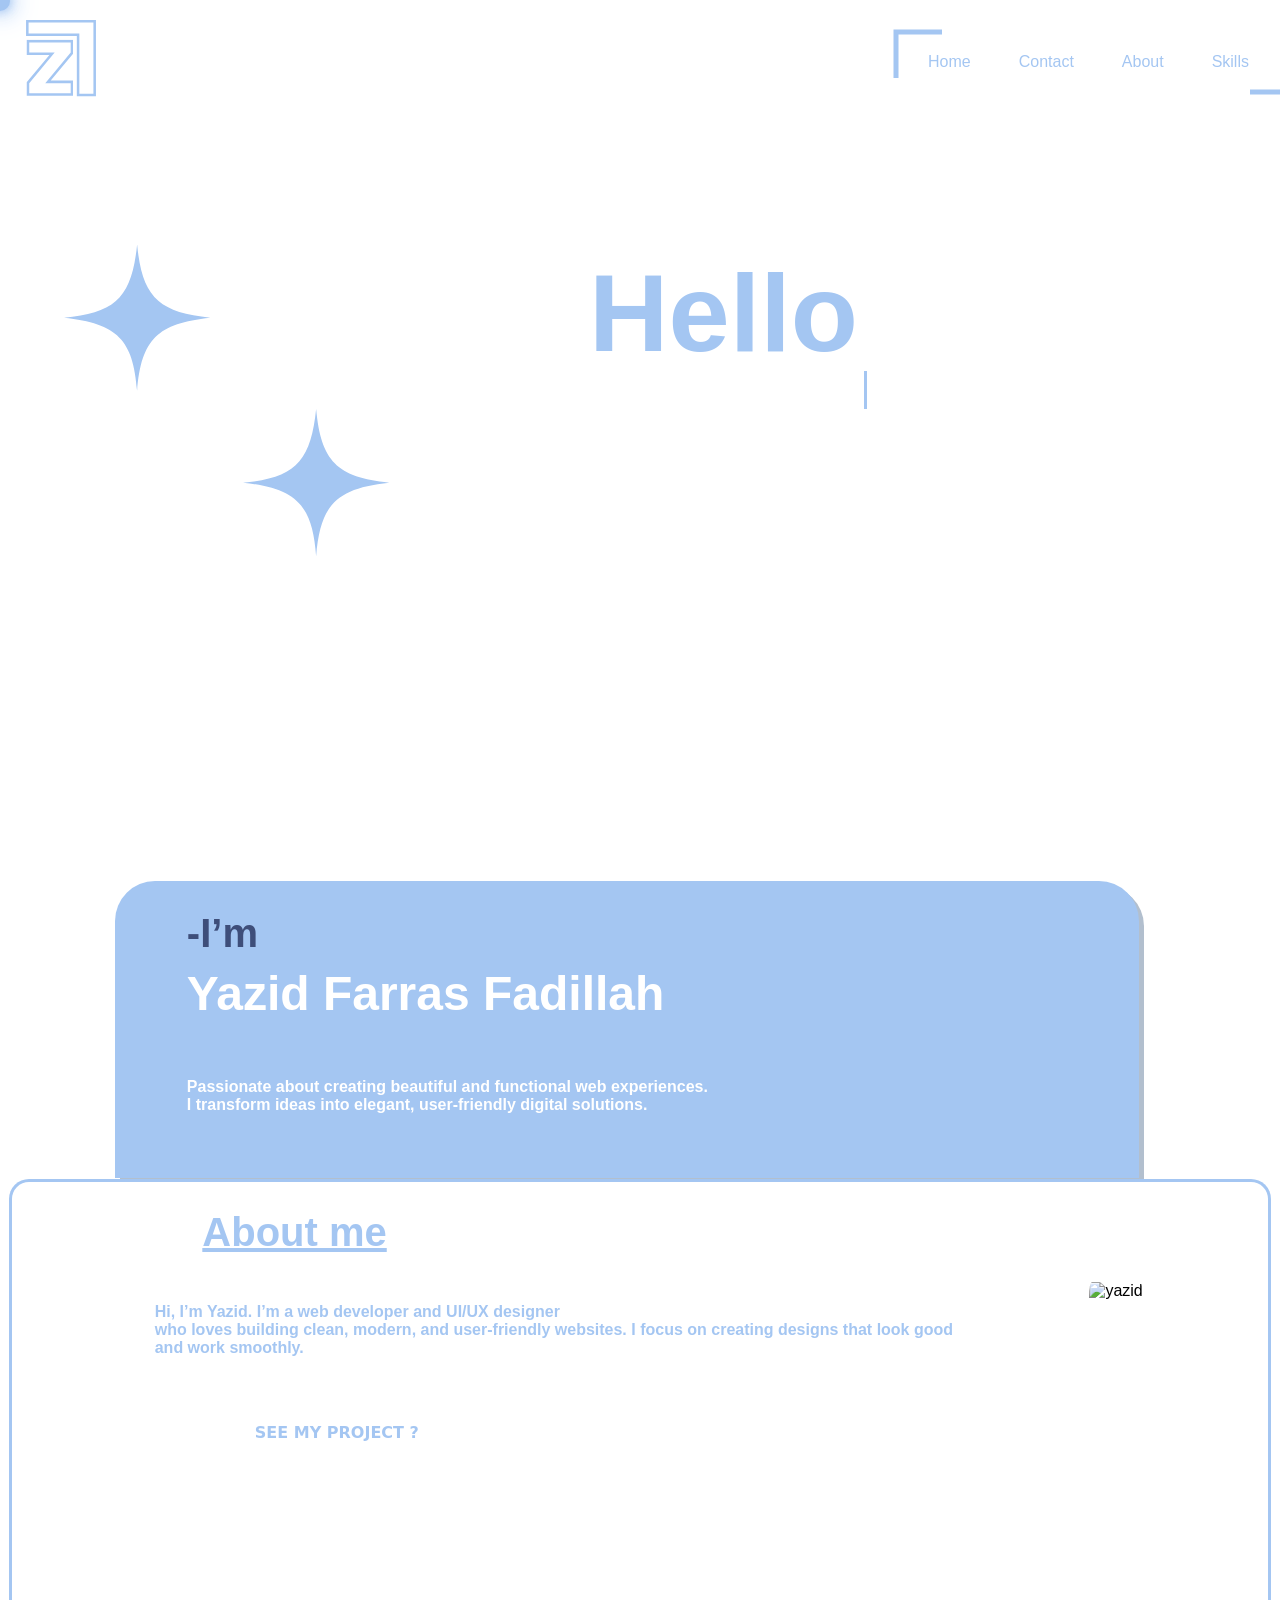
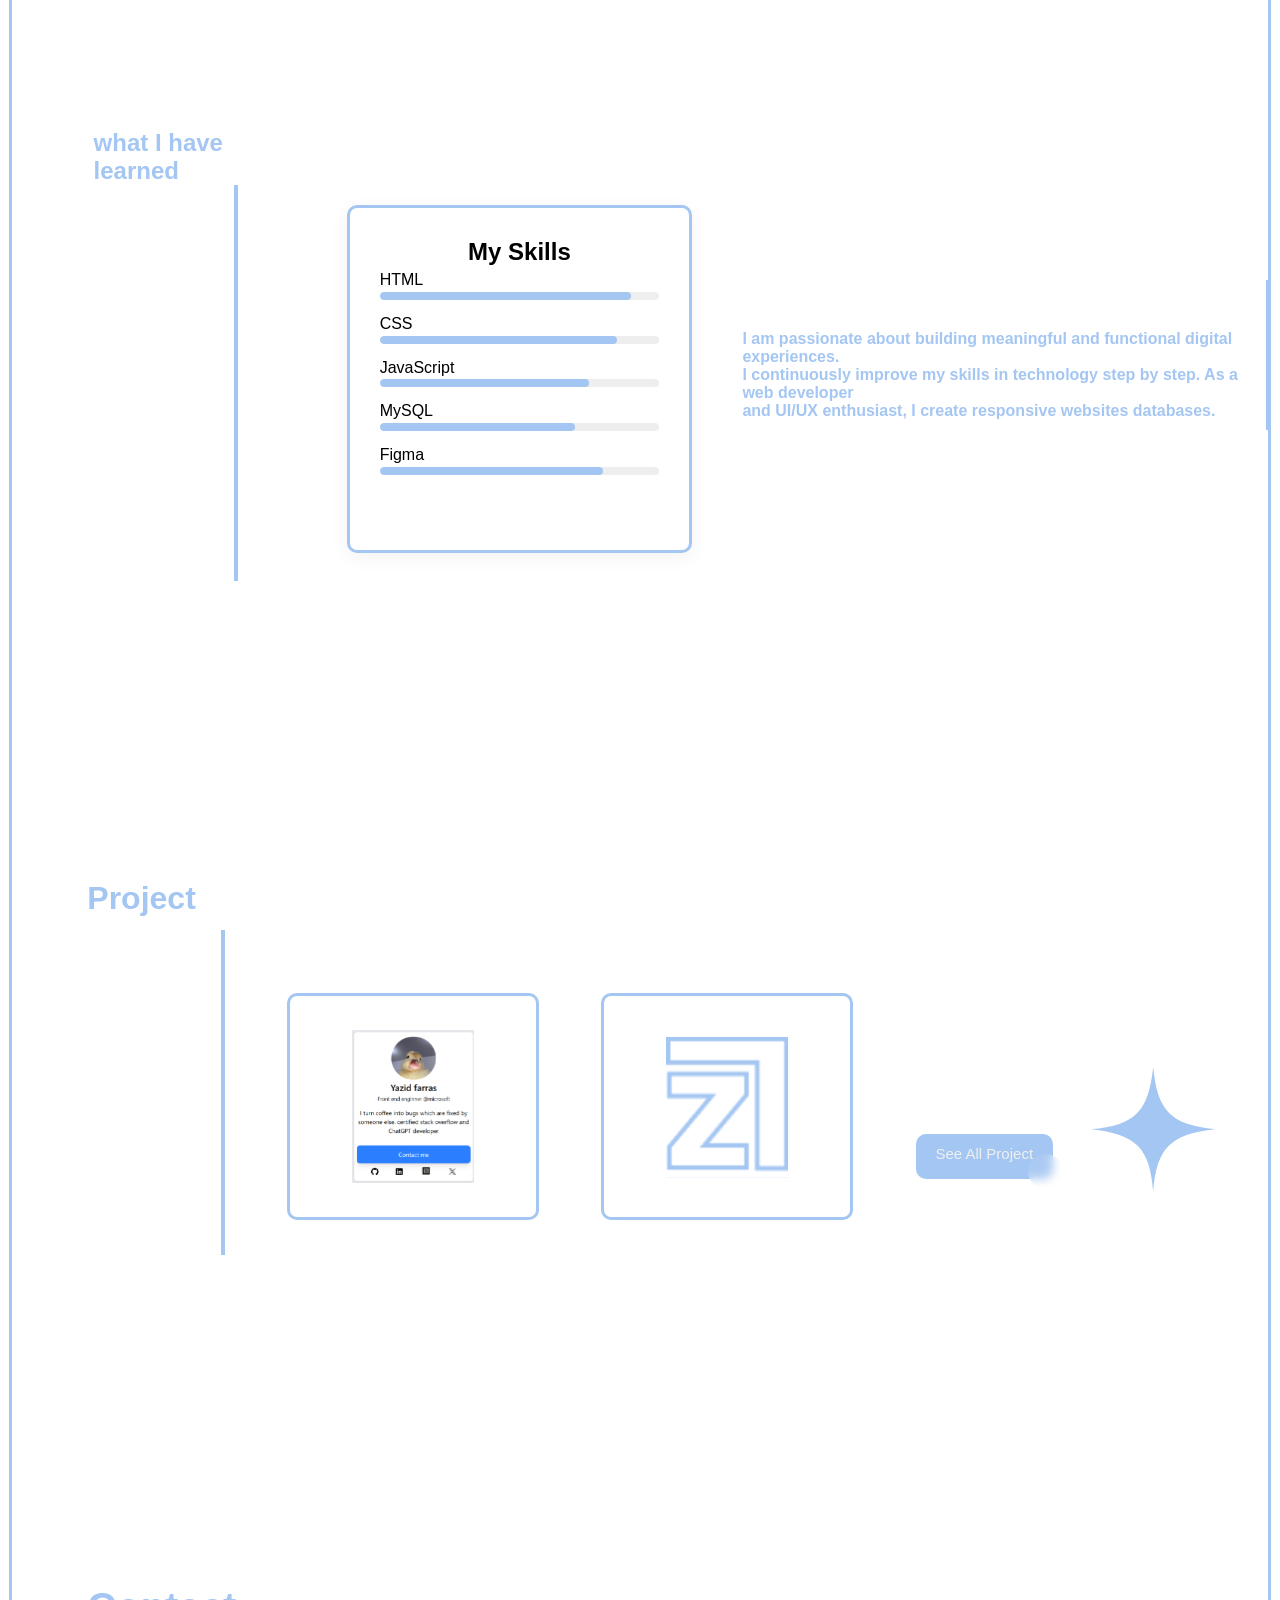
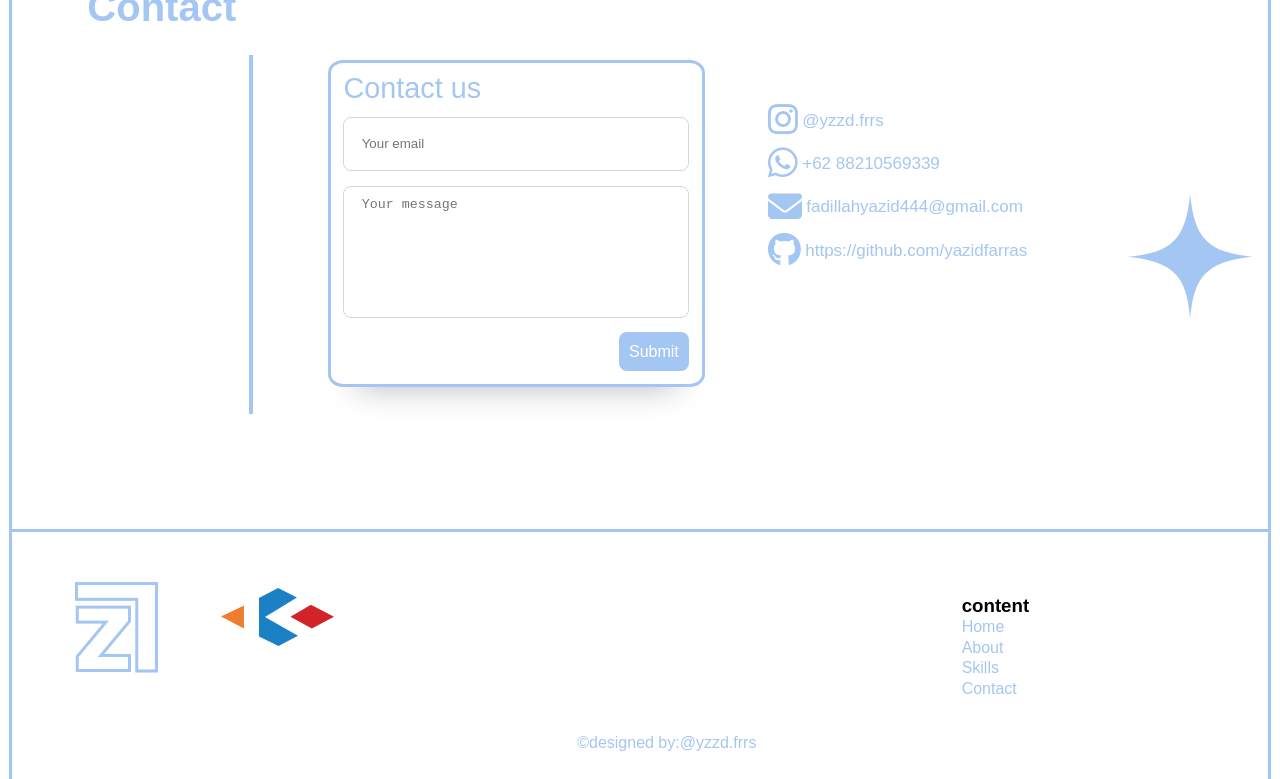
==== index.html @ 0b3b96b6 "web zidd" ====
<!DOCTYPE html>
<html lang="en">

<head>
    <meta charset="UTF-8">
    <meta name="viewport" content="width=device-width, initial-scale=1.0">
    <title>Portofolio yazid</title>
    <link rel="stylesheet" href="style.css">
    <link rel="shortcut icon" href="/images/Group 4 (2).png" type="image/x-icon">
    <link rel="stylesheet" href="https://cdnjs.cloudflare.com/ajax/libs/font-awesome/6.5.1/css/all.min.css">
</head>

<body>

<div class="custom-cursor"></div>

    <svg width="70" height="80" viewBox="0 0 83 95" fill="none" xmlns="http://www.w3.org/2000/svg" class="logo">
        <path d="M81.5 1.5V88.9385H61.791V17.3887H1.5V1.5H81.5Z" fill="white" stroke="#A4C6F2" stroke-width="3" />
        <mask id="path-2-outside-1_98_10" maskUnits="userSpaceOnUse" x="0.0488281" y="23.0625" width="56" height="67"
            fill="black">
            <rect fill="white" x="0.0488281" y="23.0625" width="56" height="70" />
            <path
                d="M53.0248 38.6785L22.7848 74.9665H53.0248V87.0625H3.77683V74.9665L34.0168 38.6785H3.77683V26.5825H53.0248V38.6785Z" />
        </mask>
        <path
            d="M53.0248 38.6785L22.7848 74.9665H53.0248V87.0625H3.77683V74.9665L34.0168 38.6785H3.77683V26.5825H53.0248V38.6785Z"
            fill="white" />
        <path
            d="M53.0248 38.6785L55.3295 40.5991L56.0248 39.7647V38.6785H53.0248ZM22.7848 74.9665L20.4802 73.0459L16.3797 77.9665H22.7848V74.9665ZM53.0248 74.9665H56.0248V71.9665H53.0248V74.9665ZM53.0248 87.0625V90.0625H56.0248V87.0625H53.0248ZM3.77683 87.0625H0.776828V90.0625H3.77683V87.0625ZM3.77683 74.9665L1.47216 73.0459L0.776828 73.8803V74.9665H3.77683ZM34.0168 38.6785L36.3215 40.5991L40.422 35.6785H34.0168V38.6785ZM3.77683 38.6785H0.776828V41.6785H3.77683V38.6785ZM3.77683 26.5825V23.5825H0.776828V26.5825H3.77683ZM53.0248 26.5825H56.0248V23.5825H53.0248V26.5825ZM53.0248 38.6785L50.7202 36.7579L20.4802 73.0459L22.7848 74.9665L25.0895 76.8871L55.3295 40.5991L53.0248 38.6785ZM22.7848 74.9665V77.9665H53.0248V74.9665V71.9665H22.7848V74.9665ZM53.0248 74.9665H50.0248V87.0625H53.0248H56.0248V74.9665H53.0248ZM53.0248 87.0625V84.0625H3.77683V87.0625V90.0625H53.0248V87.0625ZM3.77683 87.0625H6.77683V74.9665H3.77683H0.776828V87.0625H3.77683ZM3.77683 74.9665L6.08149 76.8871L36.3215 40.5991L34.0168 38.6785L31.7122 36.7579L1.47216 73.0459L3.77683 74.9665ZM34.0168 38.6785V35.6785H3.77683V38.6785V41.6785H34.0168V38.6785ZM3.77683 38.6785H6.77683V26.5825H3.77683H0.776828V38.6785H3.77683ZM3.77683 26.5825V29.5825H53.0248V26.5825V23.5825H3.77683V26.5825ZM53.0248 26.5825H50.0248V38.6785H53.0248H56.0248V26.5825H53.0248Z"
            fill="#A4C6F2" mask="url(#path-2-outside-1_98_10)" />
    </svg>



    <div class="nav">
        <div class="container">
            <a class="btn" href="#home">Home</a>
            <a class="btn" href="#contact">Contact</a>
            <a class="btn" href="#about">About</a>
            <a class="btn" href="#skills">Skills</a>
            <svg class="outline" overflow="visible" width="400" height="60" viewBox="0 0 400 60"
                xmlns="http://www.w3.org/2000/svg">
                <rect class="rect" pathLength="100" x="0" y="0" width="400" height="60" fill="transparent"
                    stroke-width="5"></rect>
            </svg>
        </div>
    </div>
    <div id="home">

    </div>




    <div class="content1">
        <img src="/images/starpurple.svg" alt="star" class="starimg">

        <div>
            <div class="texthelo">
                <h1>Hello</h1>
            </div>
        </div>

        <div>
            <div class="textrandom">
                <h2 class="typing"></h2>
            </div>
        </div>

    </div>
    <img src="/images/starpurple.svg" alt="" class="starimg2">

    <div class="content2">
        <div class="main2">
            <div class="im">
                <h3 class="textim">-I’m</h3>
            </div>
            <div>
                <h2 class="nama"> Yazid Farras Fadillah</h2>
            </div>
            <div class="textp">
                <h4>Passionate about creating beautiful and functional web experiences. <br> I transform ideas into
                    elegant, user-friendly digital solutions.</h4>
            </div>
        </div>
    </div>


    <div id="about" class="content3">


        <div class="divcolum">
            <div>
                <h3 class="textabout">About me</h3>


            </div>
            <div>
                <h4 class="textdes">Hi, I’m Yazid. I’m a web developer and UI/UX designer <br> who loves building clean,
                    modern, and
                    user-friendly websites. I focus on creating designs that look good and work smoothly.</h4>
            </div>

            <a href="#project" class="buttonseemyproject">
                See my project ?
            </a>




        </div>

        <div class="divimg"><img src="/images/bebek.jpeg" alt="yazid" class="imggw"></div>

    </div>

    <div id="skills" class="content4">
        <div class="services">
            <h4>what I have <br> learned</h4>
            <div class="garisskil"></div>
        </div>


        <section class="skills">
            <h2>My Skills</h2>

            <div class="skill">
                <p>HTML</p>
                <div class="bar">
                    <div class="progress html"></div>
                </div>
            </div>

            <div class="skill">
                <p>CSS</p>
                <div class="bar">
                    <div class="progress css"></div>
                </div>
            </div>

            <div class="skill">
                <p>JavaScript</p>
                <div class="bar">
                    <div class="progress js"></div>
                </div>
            </div>

            <div class="skill">
                <p>MySQL</p>
                <div class="bar">
                    <div class="progress mysql"></div>
                </div>
            </div>

            <div class="skill">
                <p>Figma</p>
                <div class="bar">
                    <div class="progress figma"></div>
                </div>
            </div>
        </section>
        <div class="deskripsiskills">
            <h4>
                I am passionate about building meaningful and functional digital experiences.<br> I continuously improve
                my
                skills in technology step by step. As a web developer <br> and UI/UX enthusiast, I create responsive
                websites
                databases.
            </h4>
        </div>
        <div class="vertikal"></div>
    </div>


    <div id="project" class="divproject">
        <h1 id="project" class="textproject">Project</h1>
        <div class="garisproject"></div>

        <div class="card">
            <svg width="2129" height="2655" viewBox="0 0 2129 2655" fill="none" xmlns="http://www.w3.org/2000/svg"
                xmlns:xlink="http://www.w3.org/1999/xlink">
                <rect width="2129" height="2655" fill="url(#pattern0_163_7)" />
                <defs>
                    <pattern id="pattern0_163_7" patternContentUnits="objectBoundingBox" width="1" height="1">
                        <use xlink:href="#image0_163_7"
                            transform="matrix(0.00242609 0 0 0.00194505 -0.504182 -0.141844)" />
                    </pattern>
                    <image id="image0_163_7" width="816" height="691" preserveAspectRatio="none"
                        xlink:href="[data-uri]" />
                </defs>
            </svg>

            <div class="card__content">
                <p class="card__title">Card Profile </p>
                <p class="card__description">Create card profile with tailwind css and html aplication use the visual
                    studio code.</p>

            </div>
        </div>




        <div class="card">
            <svg width="1286" height="1472" viewBox="0 0 1286 1472" fill="none" xmlns="http://www.w3.org/2000/svg"
                xmlns:xlink="http://www.w3.org/1999/xlink">
                <rect width="1286" height="1472" fill="url(#pattern0_171_8)" />
                <defs>
                    <pattern id="pattern0_171_8" patternContentUnits="objectBoundingBox" width="1" height="1">
                        <use xlink:href="#image0_171_8" transform="scale(0.0120488 0.0105263)" />
                    </pattern>
                    <image id="image0_171_8" width="83" height="95" preserveAspectRatio="none"
                        xlink:href="[data-uri]" />
                </defs>
            </svg>

            <div class="card__content">
                <p class="card__title">My Logo</p>
                <p class="card__description">Perpaduan warna biru muda dan putih berbentuk huruf Z dan blok vector yang
                    menggambarkan netral dan lembut.</p>
            </div>
        </div>
        <a href="project.html" class="btn-10"> See All Project
        </a>


        <img src="/images/starpurple.svg" alt="star" class="starimgproject">
    </div>



    <div id="contact" class="divcontact">
        <h3 class="textcontact">Contact</h3>
        <div class="gariscontact"></div>
        <form class="form">
            <div class="title">Contact us</div>
            <input type="text" placeholder="Your email" class="input">
            <textarea placeholder="Your message"></textarea>

            <button>Submit</button>
        </form>

        <div class="contactme">
            <div class="ig">
                <i class="fa-brands fa-instagram fa-2xl"></i>
                <a href="https://www.instagram.com/yzzd.frrs/" class="iggw" target="_blank">@yzzd.frrs</a>
            </div>
            <div class="wa"><i class="fa-brands fa-whatsapp fa-2xl"></i>
                <span>+62 88210569339</span>
            </div>
            <div class="gmail"><i class="fa-solid fa-envelope fa-2xl"></i>
                <span>fadillahyazid444@gmail.com</span>
            </div>
            <div class="github">
                <i class="fa-brands fa-github fa-2xl"></i>
                <a href="https://github.com/yazidfarras" class="gitgw"
                    target="_blank">https://github.com/yazidfarras</a>
            </div>
        </div>
        <img src="/images/starpurple.svg" alt="star" class="starimgcontact">
    </div>


    <div class="beforefooter">
        <img src="/images/Group 4 (2).png" alt="logo gw" class="logogw">
        <img src="/images/logo (1).svg" alt="logo kodein" class="logokodein">

        <div class="contentfooter">
            <h3 class="aacontent">content</h3>
            <a href="#home" class="ahome">Home</a><br>
            <a href="#about" class="aabout">About</a><br>
            <a href="#skills" class="askills">Skills</a><br>
            <a href="#contact" class="acontact">Contact</a>
        </div>


    </div>


    <div class="footer">
        <span class="textfooter">©designed by:@yzzd.frrs</span>

    </div>

<script src="index.js"></script>
</body>

</html>
---- style.css ----
* {
  margin: 0;
  padding: 0;
  box-sizing: border-box;
}

html {
  scroll-behavior: smooth;
}

body {
  background-color: #ffffff;
  font-family: 'Segoe UI', Tahoma, Geneva, Verdana, sans-serif;
  cursor:none
}
/* cursor custom */
.custom-cursor{
  width:20px;
  height:20px;
  border-radius:50%;
  position:fixed;
  pointer-events:none;
  transform:translate(-50%, -50%);
  background:#a4c6f2;
  
  /* shadow / glow */
  box-shadow:
  0 0 10px #a4c6f2,
  0 0 20px #a4c6f2,
  0 0 30px #a4c6f2;

  z-index:9999;
}

a {
  text-decoration: none;
}

.main1 {
  display: flex;
}

.outline {
  position: absolute;
  inset: 0;
  pointer-events: none;
}

.rect {
  stroke-dashoffset: 5;
  stroke-dasharray: 0 0 10 40 10 40;
  transition: 0.5s;
  stroke: #a4c6f2;
}

.nav {
  position: relative;
  width: 26.5%;
  height: 60px;
  margin-left: 70%;
  margin-top: 1px;
  position: sticky;
  top: 3.5%;
}

.container:hover .outline .rect {
  transition: 999999s;
  /* Must specify these values here as something *different* just so that the transition works properly */
  stroke-dashoffset: 1;
  stroke-dasharray: 0;
}

.container {
  position: absolute;
  inset: 0;
  background: #ffffff;
  display: flex;
  flex-direction: row;
  justify-content: space-around;
  align-items: center;
  padding: 0.5em;
}

.btn {
  padding: 0.5em 1.5em;
  color: #a4c6f2;
  cursor: none;
  transition: 0.1s;

}

.btn:hover {
  background: #a4c6f23e;
}

.btn:nth-child(1):hover~svg .rect {
  stroke-dashoffset: 0;
  stroke-dasharray: 0 2 8 73.3 8 10.7;
}

.btn:nth-child(2):hover~svg .rect {
  stroke-dashoffset: 0;
  stroke-dasharray: 0 12.6 9.5 49.3 9.5 31.6;
}

.btn:nth-child(3):hover~svg .rect {
  stroke-dashoffset: 0;
  stroke-dasharray: 0 24.5 8.5 27.5 8.5 55.5;
}

.btn:nth-child(4):hover~svg .rect {
  stroke-dashoffset: 0;
  stroke-dasharray: 0 34.7 6.9 10.2 6.9 76;
}

.btn:hover~.outline .rect {
  stroke-dashoffset: 0;
  stroke-dasharray: 0 0 10 40 10 40;
  transition: 0.5s !important;
}


.logo {
  margin-top: 1.5%;
  margin-left: 2%;
  position: fixed;
}

.content1 {
  margin-top: 13%;
  display: flex;
  flex-direction: row;
  

}

.starimg {
  width: 11.5%;
  margin-left: 5%;
}

.starimg2 {
  width: 11.5%;
  margin-left: 19%;
  
  
}

.texthelo {
  margin-top: 8%;
  margin-left: 140.5%;
  font-size: 55px;
  color: #a4c6f2;
}

.textrandom {
  color: #a4c6f2;
  font-size: 35px;
  margin-top: 9rem;
  margin-left: 24rem;
}
.typing {
  font-size: 28px;
  font-weight: bold;
  border-right: 3px solid #a4c6f2;
  white-space: nowrap;
  overflow: hidden;
  width: 0;
  animation: typing 30s steps(30) infinite;
}

.typing::before {
  content: "안녕하세요";
  animation: changeText 32s infinite;
}

/* Animasi Ketik */
@keyframes typing {

  /* Korea */
  0%   { width: 0; }
  10%  { width: 9ch; }
  20%  { width: 9ch; }
  25%  { width: 0; }

  /* Jepang */
  30%  { width: 0; }
  40%  { width: 9ch; }
  50%  { width: 9ch; }
  55%  { width: 0; }

  /* China */
  60%  { width: 0; }
  70%  { width: 7ch; }
  80%  { width: 7ch; }
  85%  { width: 0; }

  /* thai */
  90%  { width: 0; }
  95%  { width: 9ch; }
  100% { width: 9ch; }
  110% { width: 0; }
}

/* Ganti Text */
@keyframes changeText {

  0%, 24% {
    content: "안녕하세요";
  }

  25%, 54% {
    content: "こんにちは";
  }

  55%, 84% {
    content: "大 家 好";
  }

  85%, 100% {
    content: "السلام عليكم";
  }
}
/* garis garis */
.garisproject{
  width: 0.3%;
  height: 50%;
  background-color: #a4c6f2;
  margin-left: 2%;
  margin-top: 20%;
}

.gariscontact {
  width: 0.3%;
  height: 66%;
  background-color: #a4c6f2;
  margin-left: 1%;
  margin-top: 70px;

}
.garisskil{
  background-color: #a4c6f2;
  width: 3%;
  height: 396px;
  margin-left: 140px;
}
/* kotakan nama */
/* div content */
.content2 {
  background-color: #a4c6f2;
  width: 80%;
  height: auto;
  margin-top: 25%;
  margin-left: 9%;
  border-top-right-radius: 40px;
  border-top-left-radius: 40px;
  position: sticky;
  top: 12%;
  z-index: -1;
  box-shadow: 5px 5px #b2bfce;
  padding-bottom: 5%;
}

.content3 {
  margin-top: 1px;
  margin-left: 0.7%;
  margin-right: 0.7%;
  display: flex;
  background-color: #ffffff;
  height: 500px;
  border-top-left-radius: 20px;
  border-top-right-radius: 20px;
  border-top: solid #a4c6f2;
  border-left: solid #a4c6f2;
  border-right: solid #a4c6f2;

}

.content4 {
  background-color: #ffffff;
  display: flex;
  height: 600px;
  margin-left: 0.7%;
  margin-right: 0.7%;
  border-left: solid #a4c6f2;
  border-right: solid #a4c6f2;
}

.divproject {
  background-color: #fff;
  height: 650px;
  display: flex;
   border-left:solid #a4c6f2;
  border-right: solid #a4c6f2;
  margin-left: 0.7%;
  margin-right: 0.7%;
}
.divcontact {
  background-color: #ffffff;
  height: 800px;
  border-left:solid #a4c6f2;
  border-right: solid #a4c6f2;
  margin-left: 0.7%;
  margin-right: 0.7%;
  padding-top: 20%;
  display: flex;
  
}
.contactme{
  margin-top: 10%;
  margin-left: 5%;
  cursor: none;
}
.footer{
  border-left:solid #a4c6f2;
  border-right: solid #a4c6f2;
  margin-left: 0.7%;
  margin-right: 0.7%;
  height:70px ;
  padding-top: 2%;
}
.beforefooter{
  background-color: #fff;
  border-top:solid #a4c6f2;
  border-right: solid #a4c6f2;
  border-left: solid #a4c6f2;
  margin-left: 0.7%;
  margin-right: 0.7%;
  height: 70%;
  display: flex;
}
/* div content|| */
.main2 {
  margin-left: 7%;
  padding-top: 3%;
}

.textim {
  font-size: 2.5rem;
  color: rgb(62, 78, 122);
}

.nama {
  font-size: 3rem;
  color: #ffffff;
  margin-top: 1%;
}

.textp {
  margin-top: 6%;
  color: rgb(255, 255, 255);
  font-size: 1rem;
}

.textabout {
  color: #a4c6f2;
  font-size: 2.5rem;
  margin-left: 20%;
  margin-top: 3%;
  text-decoration: underline;
}

.textdes {
  color: #a4c6f2;
  font-size: 1.2 rem;
  margin-top: 5%;
  margin-left: 15%;
}



.divimg {
  display: flex;
  flex-direction: row;
  margin-top: 8%;
  height: 50%;
  margin-left: 10%;

}

.imggw {
  border-radius: 6%;
}

.a1 {
  text-decoration: none;
}

.buttonseemyproject {
  align-items: center;
  background-color: transparent;
  color: #a4c6f2;
  cursor: none;
  display: flex;
  font-family: ui-sans-serif, system-ui, -apple-system, system-ui, "Segoe UI", Roboto, "Helvetica Neue", Arial, "Noto Sans", sans-serif, "Apple Color Emoji", "Segoe UI Emoji", "Segoe UI Symbol", "Noto Color Emoji";
  font-size: 1rem;
  font-weight: 700;
  line-height: 1.5;
  text-transform: uppercase;
  outline: 0;
  border: 0;
  padding: 1rem;
  margin-left: 20%;
  margin-top: 5%;
}

.buttonseemyproject:before {
  background-color: #a4c6f2;
  content: "";
  display: inline-block;
  height: 1px;
  margin-right: 5%;
  transition: all .42s cubic-bezier(.25, .8, .25, 1);
  width: 0;
}

.buttonseemyproject:hover:before {
  background-color: #a4c6f2;
  width: 3rem;
}

.services {
  color: #a4c6f2;
  margin-top: 4%;
  margin-left: 6.5%;
  font-size: 1.5rem;
}


.vertikal {
  width: 2px;
  background-color: #a4c6f2;
  margin-left: 1%;
  height: 25%;
  margin-top: 16%;
}


.skills {
  width: 400px;
  background: #ffffff;
  padding: 30px;
  border-radius: 10px;
  box-shadow: 0 5px 20px rgba(0, 0, 0, 0.05);
  margin-left: 9%;
  height: 58%;
  margin-top: 10%;
  border: solid #a4c6f2;
  animation: skillsPop 0.8s cubic-bezier(0.25, 1, 0.5, 1);
  transition: 0.4s ease;
}
.skills:hover {
  transform: translateY(-5px);
  box-shadow: 0 20px 40px rgba(0,0,0,0.1);
}
.skills h2 {
  text-align: center;
  margin-bottom: 2%;
  font-weight: 600;
}

.skill {
  margin-bottom: 15px;
}

.skill p {
  margin-bottom: 1%;
  font-size: 1rem;
}

.bar {
  width: 100%;
  height: 8px;
  background: #eee;
  border-radius: 5px;
  overflow: hidden;
}

.progress {
  height: 100%;
  border-radius: 5px;
  width: 0;
}




/* Animasi */
.html {
  animation: htmlAnim 5s ease forwards;
  animation-iteration-count: infinite;
 animation-direction: alternate;
 animation-delay: 0.2s;
}

.css {
  animation: cssAnim 5s ease forwards;
  animation-iteration-count: infinite;
 animation-direction: alternate;
 animation-delay: 0.4s;
}

.js {
  animation: jsAnim 5s ease forwards;
  animation-iteration-count: infinite;
 animation-direction: alternate;
 animation-delay: 0.6s;
}

.mysql {
  animation: mysqlAnim 5s ease forwards;
  animation-iteration-count: infinite;
  animation-direction: alternate;
  animation-delay: 0.8s;
}

.figma {
  animation: figmaAnim 5s ease forwards;
  animation-iteration-count: infinite;
 animation-direction: alternate;
 animation-delay: 1s;
}

.html {
  width: 25%;
  background: #a4c6f2;
  
}

.css {
  width: 20%;
  background: #a4c6f2;
}

.js {
  width: 20%;
  background: #a4c6f2;
}

.mysql {
  width: 20%;
  background: #a4c6f2;
}

.figma {
  width: 25%;
  background: #a4c6f2;
}

/* Keyframes */
/* popup card */
@keyframes skillsPop {
  from {
    opacity: 0;
    transform: translateY(40px) scale(0.95);
  }
  to {
    opacity: 1;
    transform: translateY(0) scale(1);
  }
}
@keyframes htmlAnim {
  to {
    width: 90%;
  }
}

@keyframes cssAnim {
  to {
    width: 85%;
  }
}

@keyframes jsAnim {
  to {
    width: 75%;
  }
}

@keyframes mysqlAnim {
  to {
    width: 70%;
  }
}

@keyframes figmaAnim {
  to {
    width: 80%;
  }
}

.deskripsiskills {
  font-size: medium;
  margin-left: 4%;
  /* margin-top: 50px; */
  color: #a4c6f2;
  margin-top: 20%;
}


.textproject {
  color: #a4c6f2;
  margin-left: 6%;
  margin-top: 16%;
 
}

/* From Uiverse.io by gharsh11032000 */
.card {
  position: relative;
  width: 20%;
  height: 35%;
  background-color: #ffffff;
  border-radius: 10px;
  display: flex;
  align-items: center;
  justify-content: center;
  overflow: hidden;
  perspective: 100%;
  box-shadow: 0 0 0 5px #ffffff80;
  transition: all 0.6s cubic-bezier(0.175, 0.885, 0.32, 1.275);
  margin-top: 25%;
  margin-left: 5%;
  border: solid #a4c6f2;
  
}

.card svg {
  width: 50%;
  fill: #333;
  transition: all 0.6s cubic-bezier(0.175, 0.885, 0.32, 1.275);
}

.card:hover {
  transform: scale(1.05);
  box-shadow: 0 8px 16px rgb(255, 255, 255);
}

.card__content {
  position: absolute;
  top: 0;
  left: 0;
  width: 100%;
  height: 100%;
  padding: 8%;
  box-sizing: border-box;
  background-color: #ffffff;
  transform: rotateX(-90deg);
  transform-origin: bottom;
  transition: all 0.6s cubic-bezier(0.175, 0.885, 0.32, 1.275);
  border-radius: 10px;
}

.card:hover .card__content {
  transform: rotateX(0deg);
}

.card__title {
  margin: 0;
  font-size: 24px;
  color: #a4c6f2;
  font-weight: 700;
}

.card:hover svg {
  scale: 0;
}

.card__description {
  margin: 10px 0 0;
  font-size: 14px;
  color: #000000;
  line-height: 1.4;
}



/* From Uiverse.io by gharsh11032000 */
.card2 {
  position: relative;
  width: 30%;
  height: 20%;
  background-color: #f2f2f2;
  border-radius: 10px;
  display: flex;
  align-items: center;
  justify-content: center;
  overflow: hidden;
  perspective: 100%;
  box-shadow: 0 0 0 5px #ffffff80;
  transition: all 0.6s cubic-bezier(0.175, 0.885, 0.32, 1.275);
  margin-right: 8%;
  margin-top: 8%;
}

.card2 svg {
  width: 20%;
  fill: #333;
  transition: all 0.6s cubic-bezier(0.175, 0.885, 0.32, 1.275);
}

.card2:hover {
  transform: scale(1.05);
  box-shadow: 0 8px 16px rgba(255, 255, 255, 0.2);
}

.card2__content {
  position: absolute;
  top: 0;
  left: 0;
  width: 100%;
  height: 100%;
  padding: 5%;
  box-sizing: border-box;
  background-color: #f2f2f2;
  transform: rotateX(-90deg);
  transform-origin: bottom;
  transition: all 0.6s cubic-bezier(0.175, 0.885, 0.32, 1.275);
}

.card2:hover .card__content {
  transform: rotateX(0deg);
}

.card2__title {
  margin: 0;
  font-size: 2rem;
  color: #333;
  font-weight: 700;
}

.card2:hover svg {
  scale: 0;
}

.card2__description {
  margin: 2% 0 0;
  font-size: 1rem;
  color: #777;
  line-height: 1.4;
}
.textcontact{
  font-size: 2.5rem;
  margin-left: 6%;
  color: #a4c6f2;
}
.btn-10 {
  padding: 11px 20px;
  font-size: 15px;
  background: transparent;
  border: none;
  position: relative;
  color: #f0f0f0;
  z-index: 1;
  height: 7%;
  margin-top: 36.2%;
  margin-left: 5%;
}

.btn-10::after,
.btn-10::before {
  content: '';
  position: absolute;
  bottom: 0;
  right: 0;
  z-index: -99999;
  transition: all .4s;
}

.btn-10::before {
  transform: translate(0%, 0%);
  width: 100%;
  height: 100%;
  background: #a4c6f2;
  border-radius: 10px;
}

.btn-10::after {
  transform: translate(10px, 10px);
  width: 35px;
  height: 35px;
  background: #ffffff15;
  backdrop-filter: blur(5px);
  border-radius: 50px;
}

.btn-10:hover::before {
  transform: translate(5%, 20%);
  width: 110%;
  height: 110%;
}

.btn-10:hover::after {
  border-radius: 10px;
  transform: translate(0, 0);
  width: 100%;
  height: 100%;
}

.btn-10:active::after {
  transition: 0s;
  transform: translate(0, 5%);
}



/* animasi masuk */
@keyframes popupSmooth {
  from {
    opacity: 0;
    transform: translateY(40px) scale(0.95);
  }
  to {
    opacity: 1;
    transform: translateY(0) scale(1);
  }
}
.form {
  position: relative;
  display: flex;
  align-items: flex-start;
  flex-direction: column;
  gap: 5%;
  width: 30%;
  background-color: white;
  padding: 1%;
  border-radius: 4%;
  box-shadow: 0 30px 30px -30px rgba(27, 26, 26, 0.315);
  margin-left: 6%;
  margin-top: 6%;
  border: solid #a4c6f2;
  height: 60%;
  animation: popupSmooth 0.6s cubic-bezier(0.25, 1, 0.5, 1);
  transition: 0.4s ease;
}
.form:hover {
  transform: translateY(-5px);
  box-shadow: 0 40px 40px -20px rgba(0, 0, 0, 0.2);
}

.form .title {
  color: #a4c6f2;
  font-size: 1.8rem;
  /* font-weight: 600; */
  letter-spacing: -1%;
  line-height: 90%;
  display: flex;
  align-items: center;
  justify-content: center;
}

.form input {
  outline: 0;
  border: 1px solid rgb(219, 213, 213);
  padding: 3% 5%;
  border-radius: 8px;
  width: 100%;
  height: 20%;
}

.form textarea {
  border-radius: 8px;
  height: 50%;
  width: 100%;
  resize: none;
  outline: 0;
  padding: 3% 5%;
  border: 1px solid rgb(219, 213, 213);
}

.form button {
  align-self: flex-end;
  padding: 3%;
  outline: 0;
  border: 0;
  border-radius: 8px;
  font-size: 16px;
  /* font-weight: 500; */
  background-color: #a4c6f2;
  color: #fff;
  cursor: none;
   transition: all 0.3s ease;
}
.form button:hover {
  background-color: #173a64;
  transform: scale(1.05);
}
.starimgcontact{
  width: 10%;
  margin-left: 8%;
  position: relative;
  animation: starPop 0.8s cubic-bezier(0.25, 1, 0.5, 1);
  z-index: 2;
   animation: starPop 0.8s cubic-bezier(0.25, 1, 0.5, 1),
             floatStar 4s ease-in-out infinite;
}
.starimgcontact::before {
  content: "";
  position: absolute;
  top: 50%;
  left: 50%;
  width: 10%;
  height: 10%;
  transform: translate(-50%, -50%);
  background: radial-gradient(circle, rgba(16, 50, 96, 0.8) 0%, rgba(59, 176, 12, 0.2) 10%, transparent 10%);
  filter: blur(25px);
  z-index: -1;
  animation: glowPulse 3s ease-in-out infinite;
}

/* animasi glow */
@keyframes glowPulse {
  0% {
    opacity: 0.7;
    transform: translate(-50%, -50%) scale(1);
  }
  50% {
    opacity: 1;
    transform: translate(-50%, -50%) scale(1.2);
  }
  100% {
    opacity: 0.7;
    transform: translate(-50%, -50%) scale(1);
  }
  
}
@keyframes floatStar {
  0%,100% { transform: translateY(0); }
  50% { transform: translateY(-10px); }
}
.starimgproject{
  margin-top: 20%;
  width: 10%;
  margin-left: 3%;
  position: relative;
  animation: starPop 0.8s cubic-bezier(0.25, 1, 0.5, 1);
  z-index: 2;
   animation: starPop 0.8s cubic-bezier(0.25, 1, 0.5, 1),
             floatStar 4s ease-in-out infinite;
}
.starimgproject::before {
  content: "";
  position: absolute;
  top: 50%;
  left: 50%;
  width: 10%;
  height: 10%;
  transform: translate(-50%, -50%);
  background: radial-gradient(circle, rgba(16, 50, 96, 0.8) 0%, rgba(59, 176, 12, 0.2) 10%, transparent 10%);
  filter: blur(25px);
  z-index: -1;
  animation: glowPulse 3s ease-in-out infinite;
}
.ig,.wa,.github,.gmail{
  margin-bottom:9%;
  color: #a4c6f2;
  font-size: 17px;
  transition: 0.5s ease;
  cursor: none;
}

    
.contactme div {
  transition: all 0.4s cubic-bezier(0.25, 1, 0.5, 1);
}

.contactme div:hover {
  color: #173a64;
  transform: translateY(-5px);
}
.textfooter{
  margin-left: 45%;
  color: #a4c6f2;
  font-family: 'Trebuchet MS', 'Lucida Sans Unicode', 'Lucida Grande', 'Lucida Sans', Arial, sans-serif;
  
}
.iggw,.gitgw,.ahome,.aabout,.askills,.acontact{
  color: #a4c6f2;
}
.logogw{
  margin-top:4%;
  margin-left: 5%;
  /* width: 90px; */
  height: max-content;
}
.logokodein{
  margin-bottom: 5%;
  margin-left: 5%;
  width: 9%;
  margin-top: 4.5%;
}
.contentfooter{
  margin-left: 50%;
  margin-top: 5%;
}
.aacontent{
  font-size: 7p;
}
.contentfooter a {
  position: relative;
  text-decoration: none;
  color: #a4c6f2;
  display: inline-block;
  margin: 2% 0;
  transition: 0.3s ease;
  cursor: none;
}

.contentfooter a::after {
  content: "";
  position: absolute;
  left: 0;
  bottom: -1%;
  width: 0;
  height: 1%;
  background: #173a64;
  transition: width 0.3s ease;
}

.contentfooter a:hover {
  color: #173a64;
}

.contentfooter a:hover::after {
  width: 100%;
}
@keyframes footerFade {
  from {
    opacity: 0;
    transform: translateY(30px);
  }
  to {
    opacity: 1;
    transform: translateY(0);
  }
}

/* ================= MOBILE ≤576px ================= */

@media (max-width:576px){

.nav{
  width:95%;
  margin-left:2.5%;
  display: none;
}

.container{
  flex-direction:column;
}

.btn{
  font-size:0.9rem;
}

.logo{
  width:10%;
  top: 1px;
  left: 2px;
  position: fixed;
}
/* CONTENT1 */
.content1{
  margin-top:20%;
  flex-direction:column;
}
.texthelo{
  font-size:9vw;
  left: 4px;
  position: relative;
  margin-left: 150px;
}

.textrandom{
  font-size:5vw;
  margin-top: 4px;
  /* margin-left: 200px; */
}
.starimg,
.starimg2{
  width:35%;
  display: none;
}
.typing{
  font-size:5vw;
}
/* content 2 */
.content2{
  width: 90%;
  margin-left: 5%;
}
.textim{
  font-size: 30px;
}
.nama{
  font-size: 40px;
}

/* content 3 */
.content3{
  margin-left: 1.5%;
}
.imggw{
  width: 150px;
  margin-right: 10px;
  height: 150px;
}
.textdes{
  font-size: 14px;
}

/* content4 */
.content4{
  margin-left: 1.5%;
}
.services{
  font-size: 20px;
  margin-top: 1px;
}
.garisskil{
  margin-left: 90px;
}
.skills{
  margin-top: 100px;
  width: 200px;
}
.deskripsiskills{
  display: none;
}

/* divproject */
.divproject{
  margin-left: 1.5%;
}
.textproject{
  font-size: 23px;
}
.garisproject{
  width: 15px;
  height: 250px;
}
.card{
  height: 150px;
}
.divproject{
  height: 480px;
}
.btn-10{
  margin-right: 15px;
}

/* div contact */
.divcontact{
  display: flex;
  flex-direction: column;
  margin-left: 1.5%;
}
.contactme{
  margin-top: 10%;
  margin-left: 5%;
}
.ig,.wa,.github,.gmail{
  margin-bottom: 5%;
}
.gariscontact{
  display: none;
}

/* before footer */
.beforefooter{
  margin-left: 1.5%;
}
.logogw{
  width: 45px;
  margin-top: 45px;
}


/* footer */
.footer{
  padding-top: 40px;
  margin-left: 1.5%;
}



.skills{
  width:90%;
  margin-left:5%;
}

.card{
  width:90%;
  margin-left:5%;
}

.form{
  width:90%;
  margin-left:5%;
}

.textcontact{
  font-size:6vw;
}

.starimgproject,
.starimgcontact{
  width:30%; display: none;
}

.textfooter{
  margin-left:36%;
  font-size:13px;
 
}

.contentfooter{
  margin-left:35%;
}

}
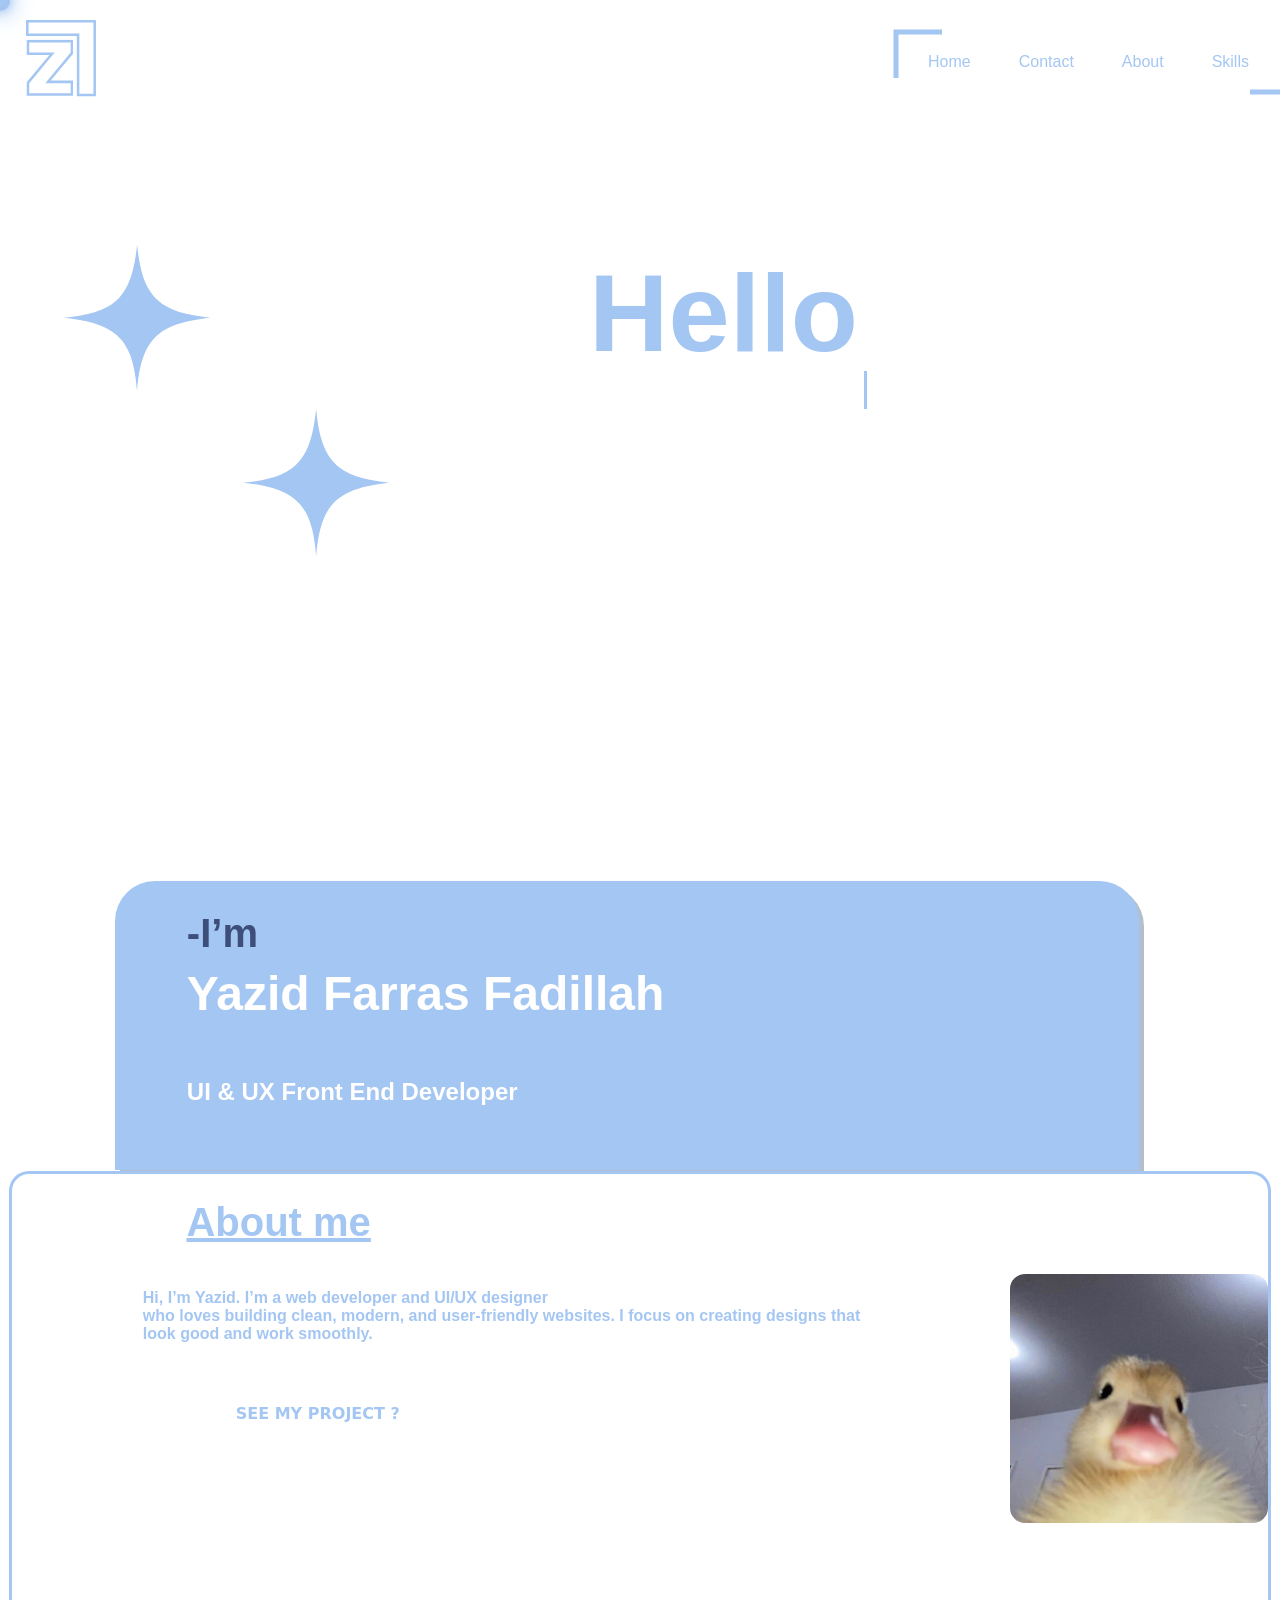
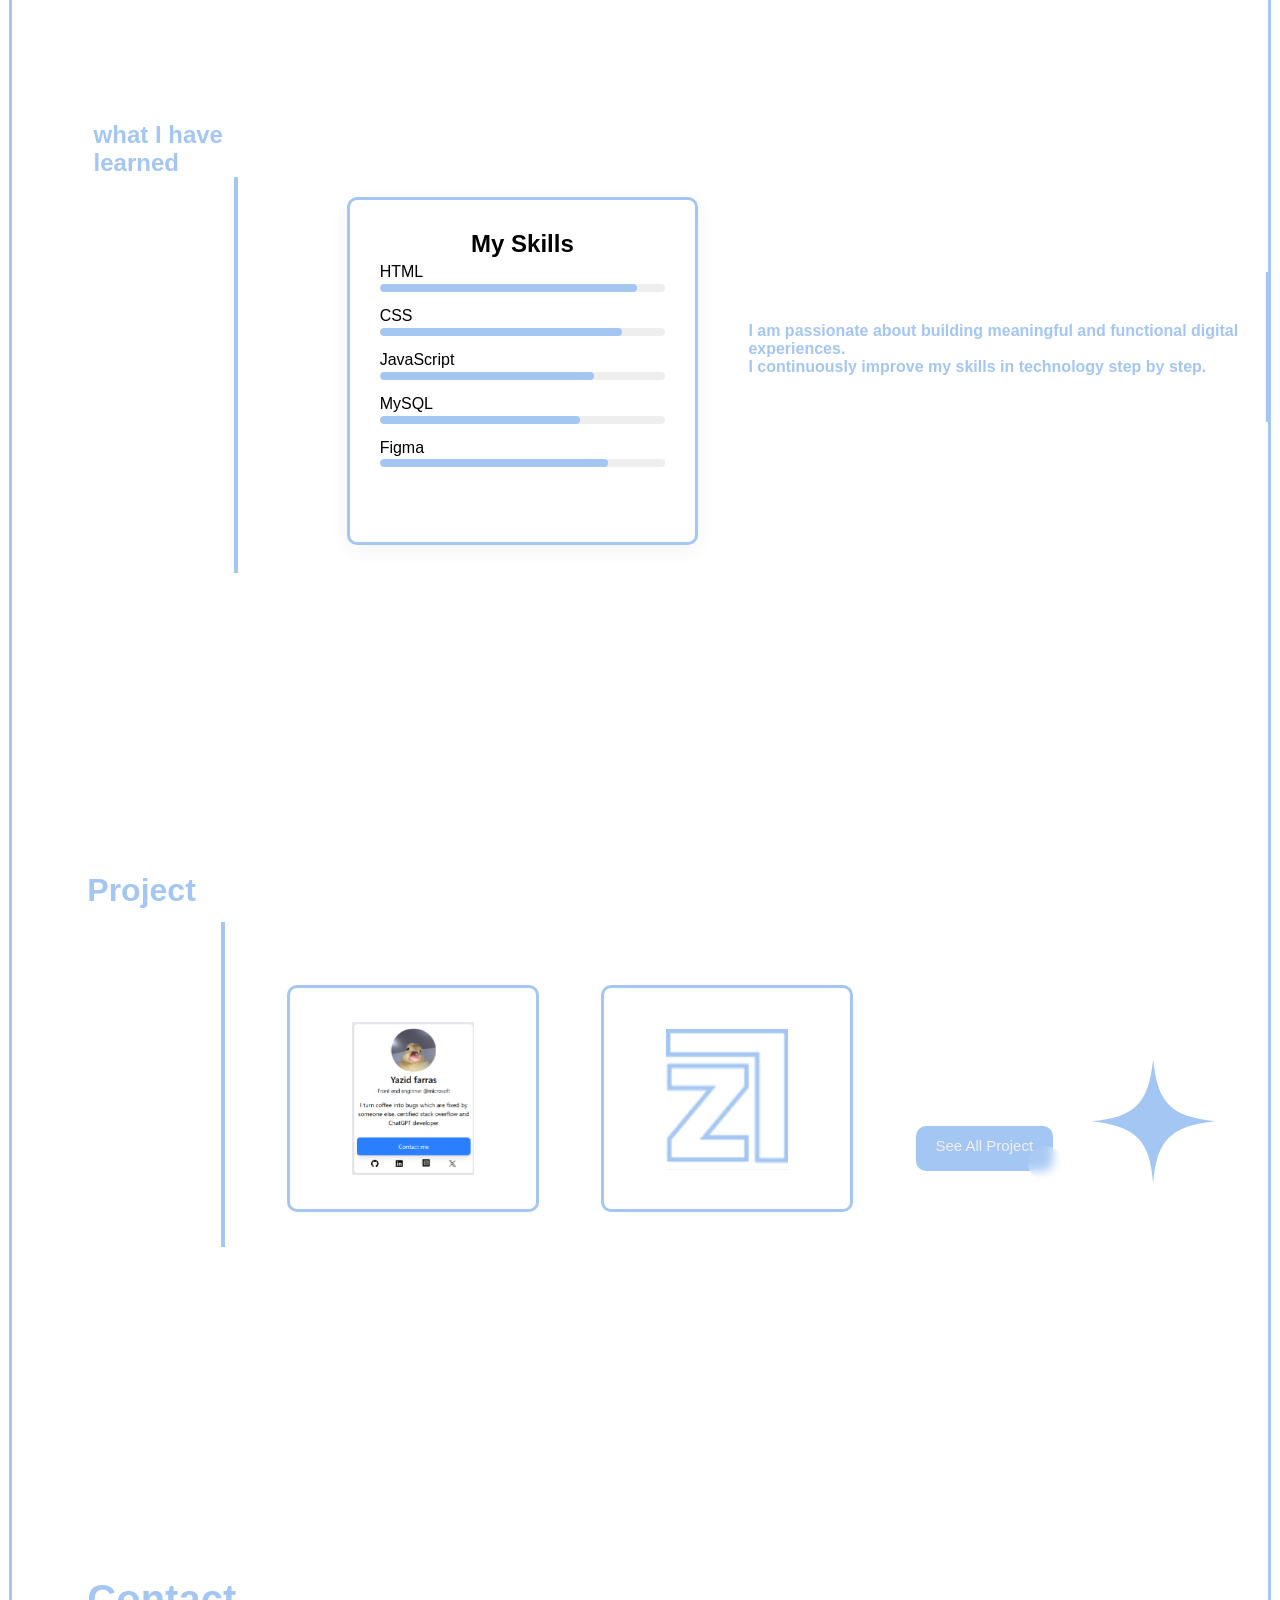
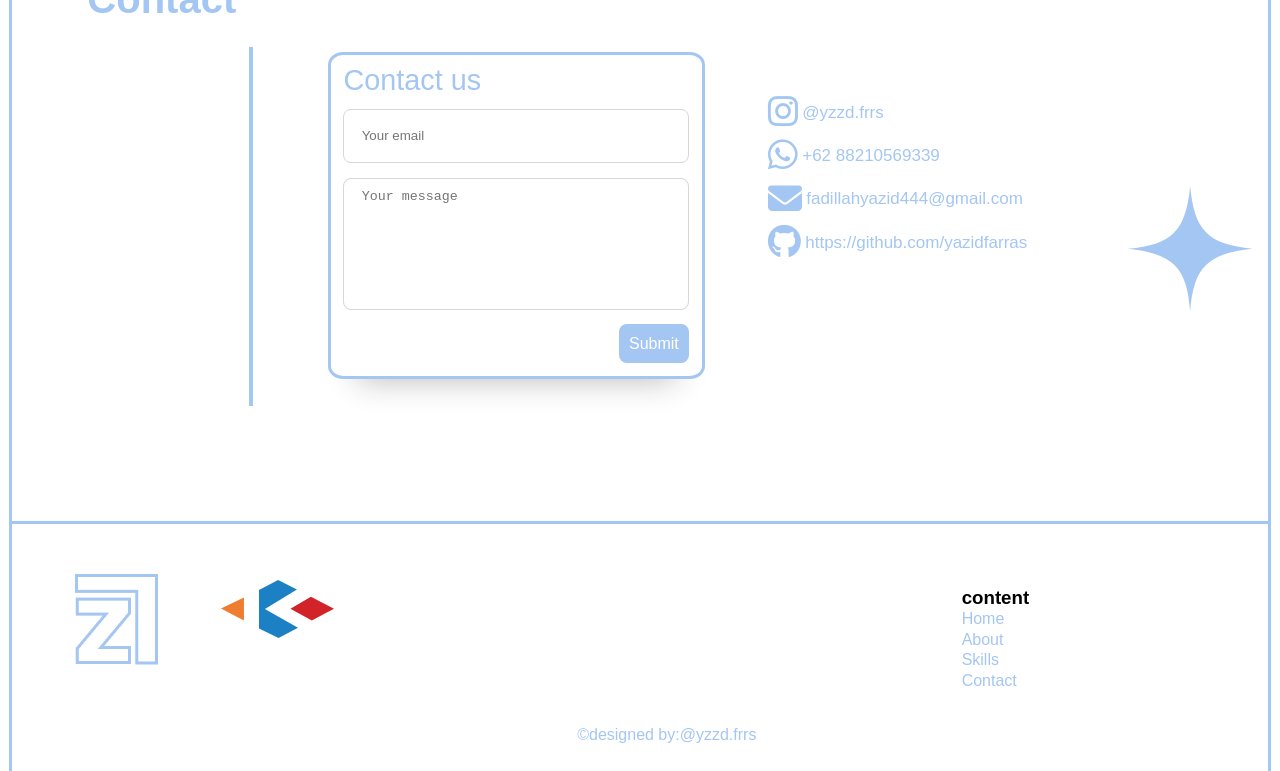
==== commit 0bb84661: "update responsive" ====
--- a/index.html
+++ b/index.html
@@ -4,7 +4,7 @@
 <head>
     <meta charset="UTF-8">
     <meta name="viewport" content="width=device-width, initial-scale=1.0">
-    <title>Portofolio yazid</title>
+    <title>zidd | Portofolio</title>
     <link rel="stylesheet" href="style.css">
     <link rel="shortcut icon" href="/images/Group 4 (2).png" type="image/x-icon">
     <link rel="stylesheet" href="https://cdnjs.cloudflare.com/ajax/libs/font-awesome/6.5.1/css/all.min.css">
@@ -79,8 +79,7 @@
                 <h2 class="nama"> Yazid Farras Fadillah</h2>
             </div>
             <div class="textp">
-                <h4>Passionate about creating beautiful and functional web experiences. <br> I transform ideas into
-                    elegant, user-friendly digital solutions.</h4>
+                <h4>UI & UX Front End Developer </h4>
             </div>
         </div>
     </div>
@@ -110,7 +109,7 @@
 
         </div>
 
-        <div class="divimg"><img src="/images/bebek.jpeg" alt="yazid" class="imggw"></div>
+        <div class="divimg"><img src="/images/foto bebek.jpeg" alt="yazid" class="imggw"></div>
 
     </div>
 
@@ -122,7 +121,7 @@
 
 
         <section class="skills">
-            <h2>My Skills</h2>
+            <h2 class="textmyskil">My Skills</h2>
 
             <div class="skill">
                 <p>HTML</p>
@@ -163,9 +162,7 @@
             <h4>
                 I am passionate about building meaningful and functional digital experiences.<br> I continuously improve
                 my
-                skills in technology step by step. As a web developer <br> and UI/UX enthusiast, I create responsive
-                websites
-                databases.
+                skills in technology step by step. 
             </h4>
         </div>
         <div class="vertikal"></div>
--- a/style.css
+++ b/style.css
@@ -255,7 +255,7 @@
   border-top-right-radius: 40px;
   border-top-left-radius: 40px;
   position: sticky;
-  top: 12%;
+  top: 23%;
   z-index: -1;
   box-shadow: 5px 5px #b2bfce;
   padding-bottom: 5%;
@@ -349,7 +349,7 @@
 .textp {
   margin-top: 6%;
   color: rgb(255, 255, 255);
-  font-size: 1rem;
+  font-size: 1.5rem;
 }
 
 .textabout {
@@ -1065,16 +1065,17 @@
   flex-direction:column;
 }
 .texthelo{
-  font-size:9vw;
+  font-size:5.5vw;
   left: 4px;
   position: relative;
-  margin-left: 150px;
+  margin-left: 145px;
 }
 
 .textrandom{
-  font-size:5vw;
+  font-size:10px;
   margin-top: 4px;
-  /* margin-left: 200px; */
+  margin-left: 250px;
+  display: none;
 }
 .starimg,
 .starimg2{
@@ -1086,43 +1087,69 @@
 }
 /* content 2 */
 .content2{
-  width: 90%;
+  width: 83%;
   margin-left: 5%;
 }
 .textim{
+  font-size: 25px;
+}
+.nama{
   font-size: 30px;
 }
-.nama{
-  font-size: 40px;
+.textp{
+    font-size: 13px;
 }
 
 /* content 3 */
 .content3{
   margin-left: 1.5%;
+  width: 96%;
 }
 .imggw{
-  width: 150px;
+  width: 100px;
   margin-right: 10px;
-  height: 150px;
+  height: 100px;
+  margin-top: 30px;
 }
 .textdes{
-  font-size: 14px;
+  font-size: 10px;
+}
+.textabout{
+    font-size: 20px;
+    margin-top: 50px;
+}
+.buttonseemyproject{
+    font-size: 13px;
 }
 
 /* content4 */
 .content4{
   margin-left: 1.5%;
+  width: 96%;
 }
 .services{
-  font-size: 20px;
+  font-size: 15px;
   margin-top: 1px;
 }
 .garisskil{
-  margin-left: 90px;
+  margin-left: 70px;
+}
+.vertikal{
+    display: none;
+}
+.textmyskil{
+    font-size: 18px;
 }
 .skills{
-  margin-top: 100px;
-  width: 200px;
+  margin-top: 70px;
+  width: 10px;
+  margin-right: 10px;
+}
+.skill{
+    font-size: 10px;
+}
+.bar{
+    width: 200px;
 }
 .deskripsiskills{
   display: none;
@@ -1131,29 +1158,40 @@
 /* divproject */
 .divproject{
   margin-left: 1.5%;
+  width: 96%;
 }
 .textproject{
-  font-size: 23px;
+  font-size: 15px;
 }
 .garisproject{
-  width: 15px;
-  height: 250px;
+  width: 10px;
+  height: 200px;
 }
 .card{
-  height: 150px;
+  height: 100px;
 }
 .divproject{
   height: 480px;
 }
 .btn-10{
   margin-right: 15px;
-}
+  font-size: 13px;
+  height: 60px;
+  margin-top: 150px;
+}
+
+.card__title,.card__description,.card2:hover,.container:hover,.card svg:hover {
+    display: none;
+}
+
+
 
 /* div contact */
 .divcontact{
   display: flex;
   flex-direction: column;
   margin-left: 1.5%;
+  width: 96%;
 }
 .contactme{
   margin-top: 10%;
@@ -1169,6 +1207,7 @@
 /* before footer */
 .beforefooter{
   margin-left: 1.5%;
+  width: 96%;
 }
 .logogw{
   width: 45px;
@@ -1180,6 +1219,7 @@
 .footer{
   padding-top: 40px;
   margin-left: 1.5%;
+  width: 96%;
 }
 
 
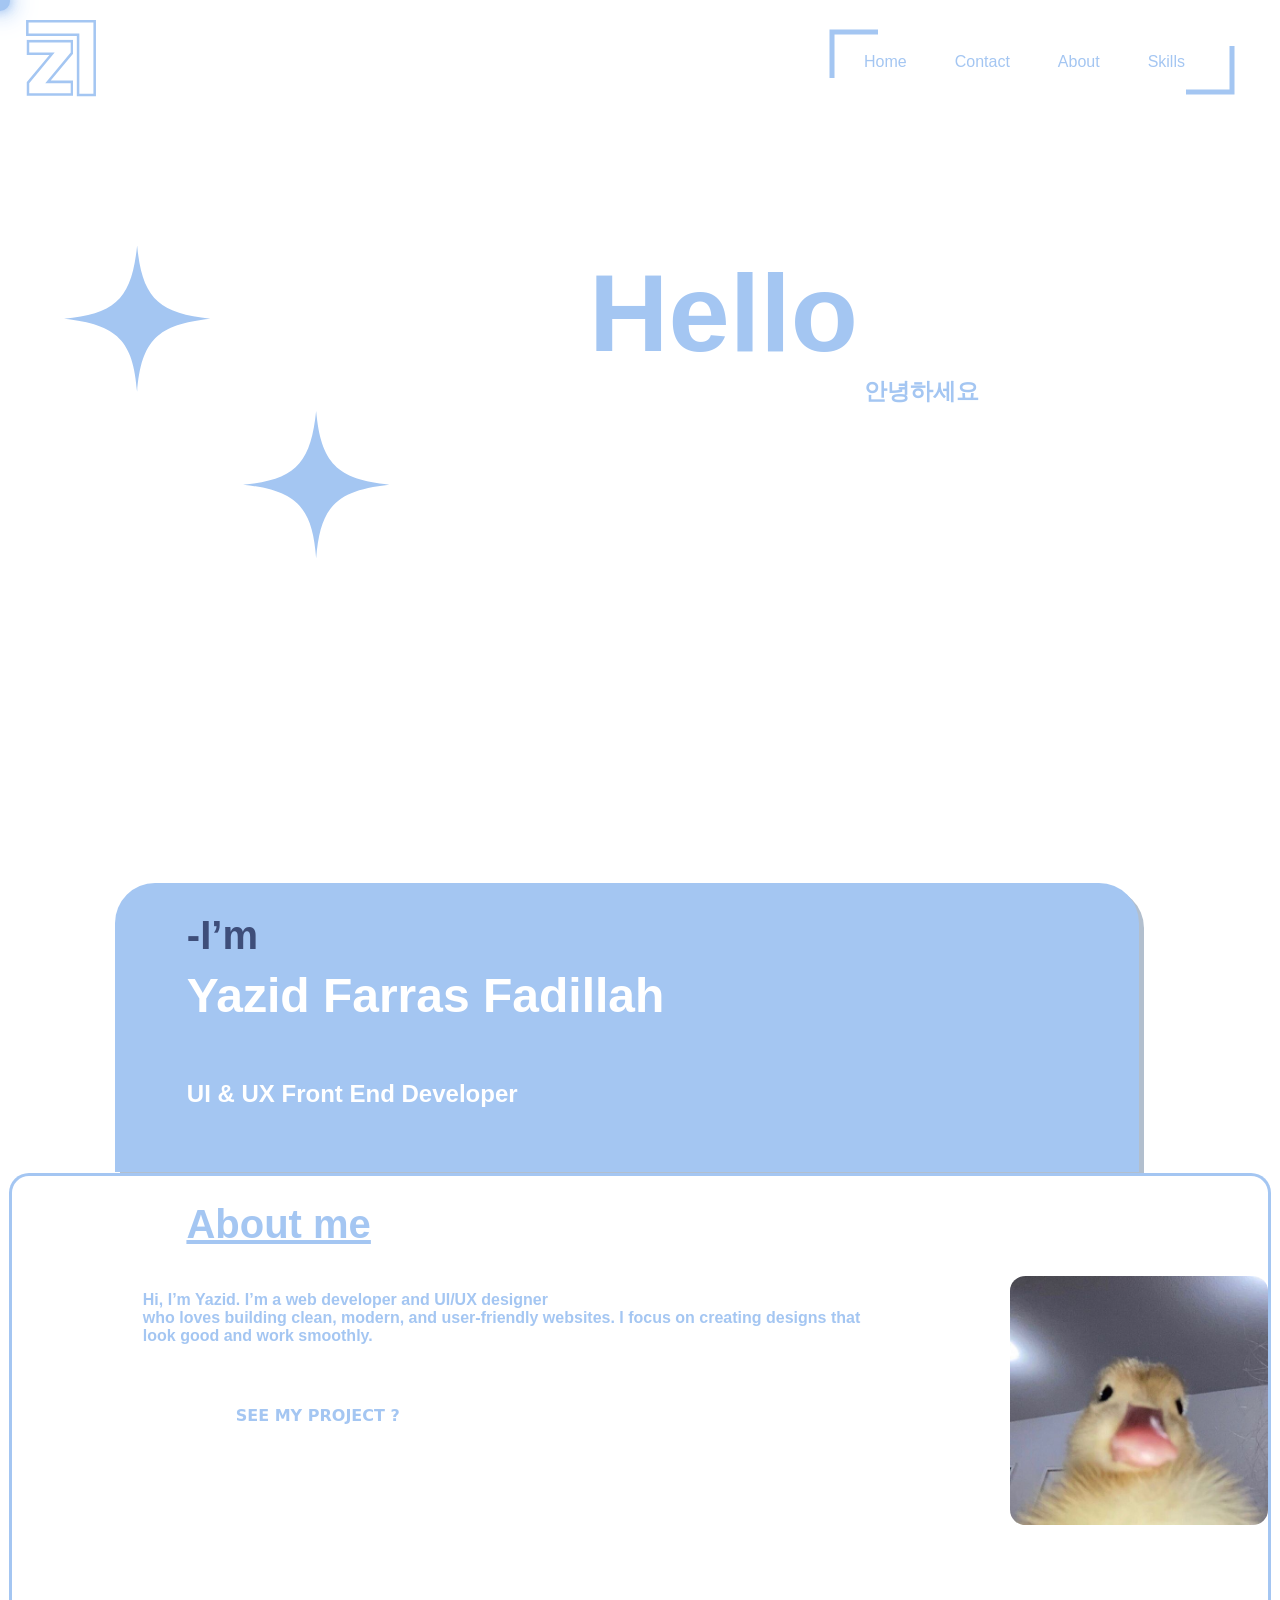
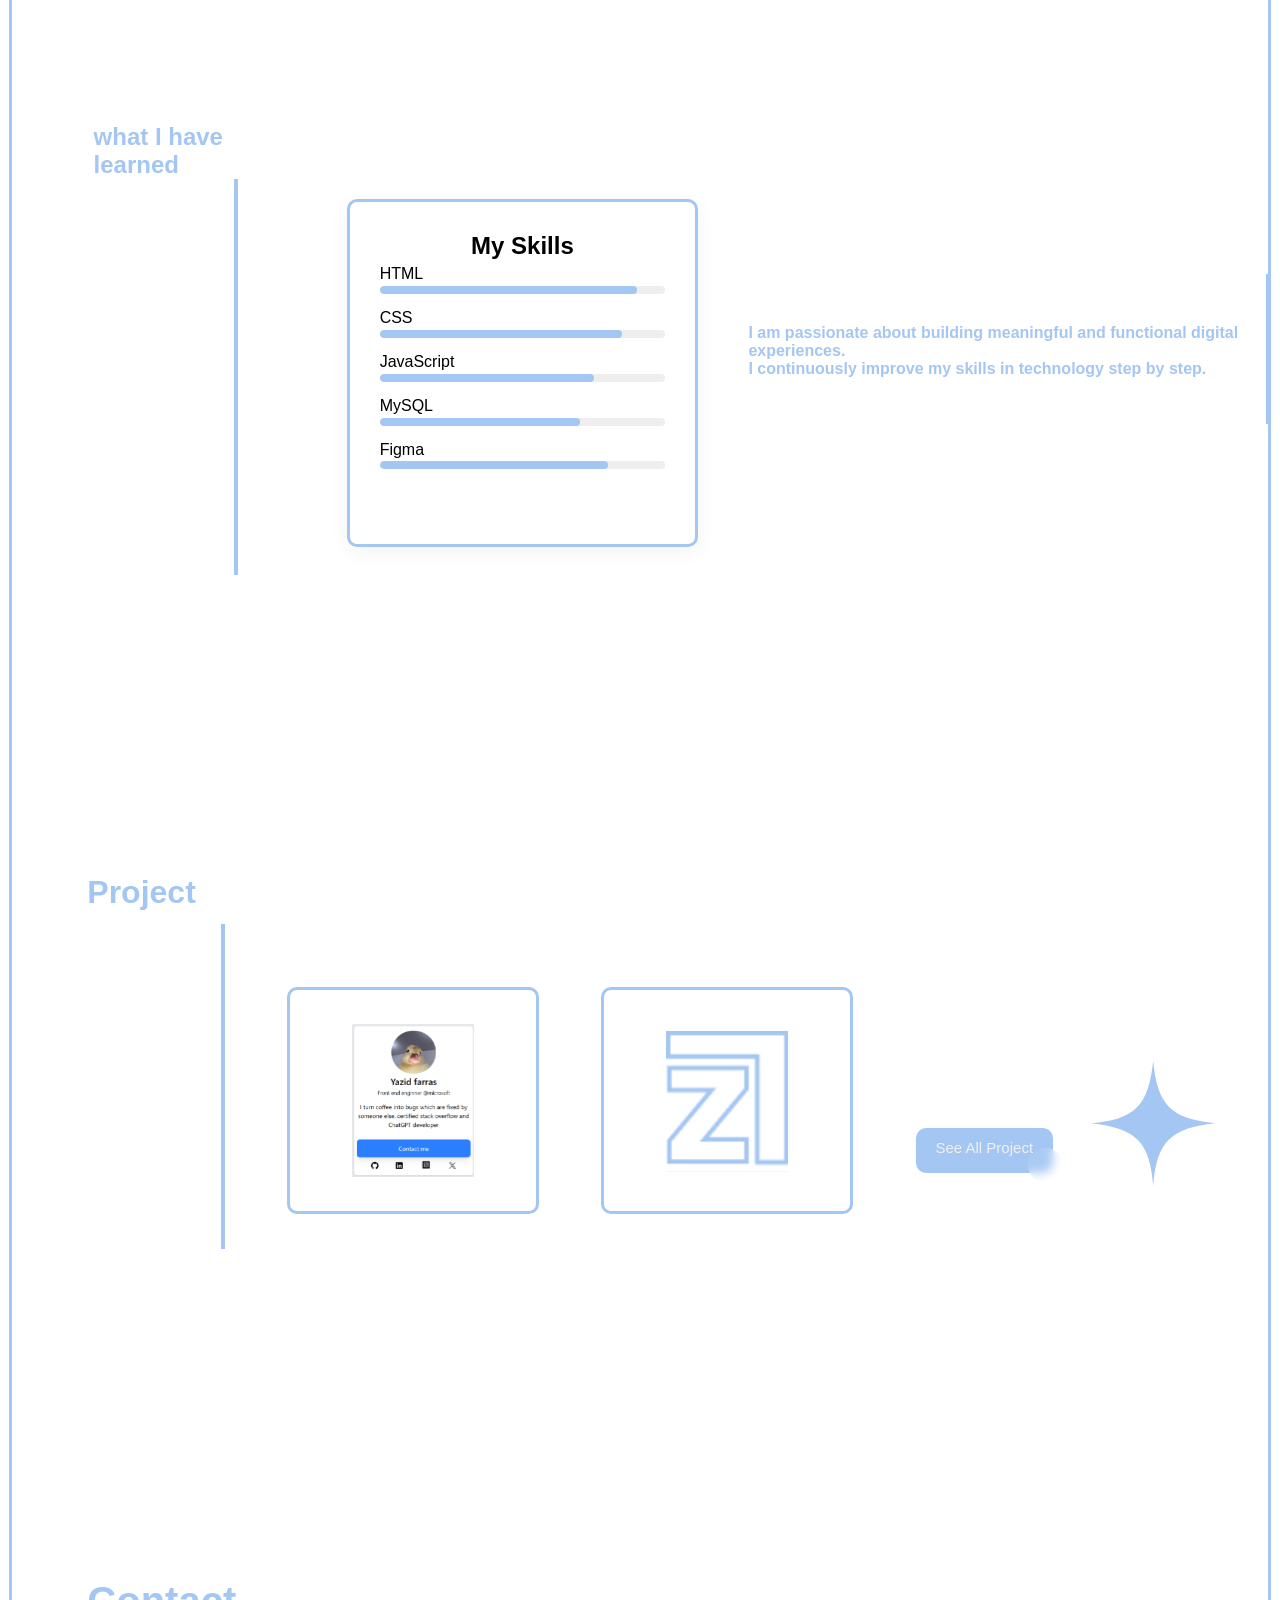
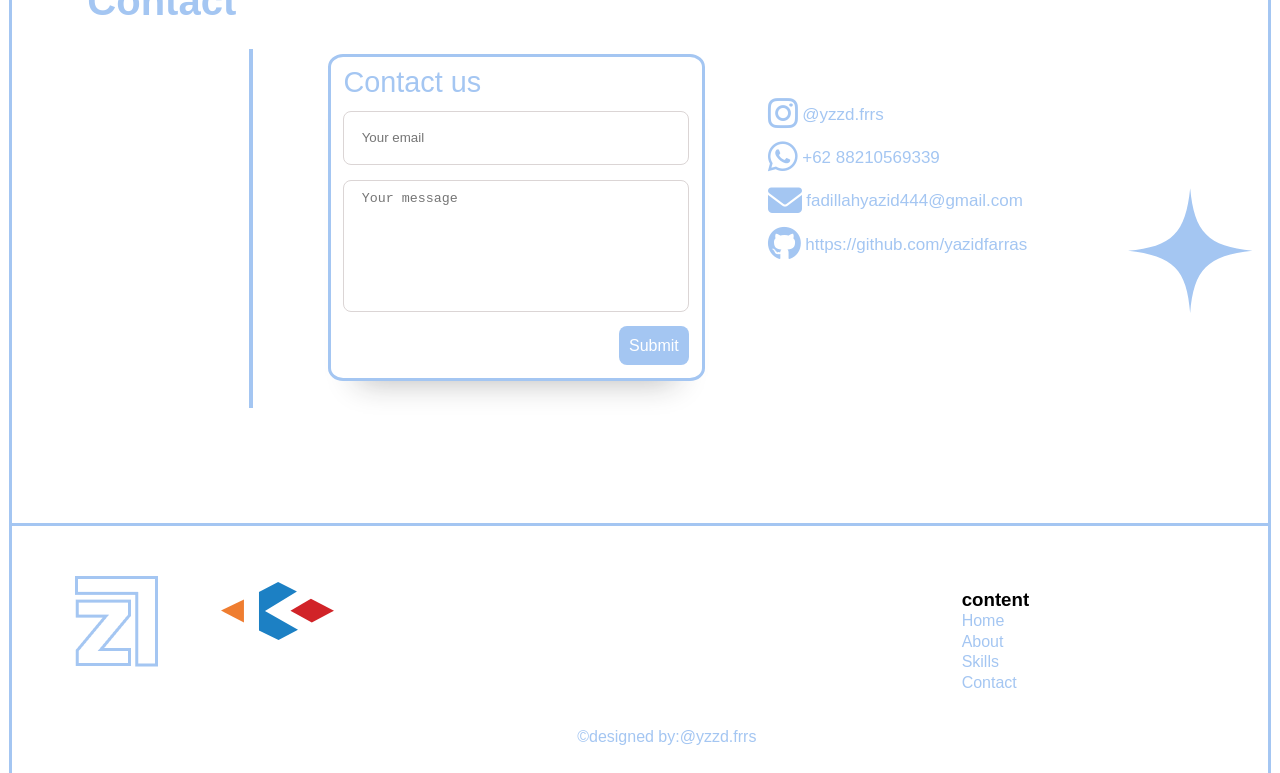
==== commit d3b670cd: "update responsive" ====
--- a/index.html
+++ b/index.html
@@ -63,10 +63,10 @@
 
         <div>
             <div class="textrandom">
-                <h2 class="typing"></h2>
-            </div>
-        </div>
-
+                <h2 id="changingText">안녕하세요</h2>
+            </div>
+        </div>
+    
     </div>
     <img src="/images/starpurple.svg" alt="" class="starimg2">
 
@@ -124,35 +124,35 @@
             <h2 class="textmyskil">My Skills</h2>
 
             <div class="skill">
-                <p>HTML</p>
+                <p class="phtml">HTML</p>
                 <div class="bar">
                     <div class="progress html"></div>
                 </div>
             </div>
 
             <div class="skill">
-                <p>CSS</p>
+                <p class="pcss">CSS</p>
                 <div class="bar">
                     <div class="progress css"></div>
                 </div>
             </div>
 
             <div class="skill">
-                <p>JavaScript</p>
+                <p class="pjs">JavaScript</p>
                 <div class="bar">
                     <div class="progress js"></div>
                 </div>
             </div>
 
             <div class="skill">
-                <p>MySQL</p>
+                <p class="psql">MySQL</p>
                 <div class="bar">
                     <div class="progress mysql"></div>
                 </div>
             </div>
 
             <div class="skill">
-                <p>Figma</p>
+                <p class="pfigma">Figma</p>
                 <div class="bar">
                     <div class="progress figma"></div>
                 </div>
@@ -280,6 +280,29 @@
     </div>
 
 <script src="index.js"></script>
+<script>
+    const texts = [
+        "안녕하세요",
+        "Hello,everyone",
+        "السلام عليكم",
+        "こんにちは",
+        "Xin chào"
+    ];
+
+    const textElement = document.getElementById("changingText");
+    let index = 0;
+
+    setInterval(() => {
+        textElement.classList.add("fade");
+
+        setTimeout(() => {
+            index = (index + 1) % texts.length;
+            textElement.textContent = texts[index];
+            textElement.classList.remove("fade");
+        }, 500);
+
+    }, 2000);
+</script>
 </body>
 
 </html>
--- a/style.css
+++ b/style.css
@@ -57,7 +57,7 @@
   position: relative;
   width: 26.5%;
   height: 60px;
-  margin-left: 70%;
+  margin-left: 65%;
   margin-top: 1px;
   position: sticky;
   top: 3.5%;
@@ -124,6 +124,7 @@
   margin-top: 1.5%;
   margin-left: 2%;
   position: fixed;
+  z-index: 9999;
 }
 
 .content1 {
@@ -155,71 +156,29 @@
 
 .textrandom {
   color: #a4c6f2;
-  font-size: 35px;
-  margin-top: 9rem;
+  font-size: 15px;
+ margin-top: 9rem;
   margin-left: 24rem;
 }
-.typing {
-  font-size: 28px;
-  font-weight: bold;
-  border-right: 3px solid #a4c6f2;
-  white-space: nowrap;
-  overflow: hidden;
-  width: 0;
-  animation: typing 30s steps(30) infinite;
-}
-
-.typing::before {
-  content: "안녕하세요";
-  animation: changeText 32s infinite;
-}
-
-/* Animasi Ketik */
-@keyframes typing {
-
-  /* Korea */
-  0%   { width: 0; }
-  10%  { width: 9ch; }
-  20%  { width: 9ch; }
-  25%  { width: 0; }
-
-  /* Jepang */
-  30%  { width: 0; }
-  40%  { width: 9ch; }
-  50%  { width: 9ch; }
-  55%  { width: 0; }
-
-  /* China */
-  60%  { width: 0; }
-  70%  { width: 7ch; }
-  80%  { width: 7ch; }
-  85%  { width: 0; }
-
-  /* thai */
-  90%  { width: 0; }
-  95%  { width: 9ch; }
-  100% { width: 9ch; }
-  110% { width: 0; }
-}
-
-/* Ganti Text */
-@keyframes changeText {
-
-  0%, 24% {
-    content: "안녕하세요";
-  }
-
-  25%, 54% {
-    content: "こんにちは";
-  }
-
-  55%, 84% {
-    content: "大 家 好";
-  }
-
-  85%, 100% {
-    content: "السلام عليكم";
-  }
+/* ====== text changing ====== */
+.textrandom h2 {
+    transition: transform 0.5s ease, opacity 0.5s ease;
+    margin: 0;
+}
+.textrandom{
+    height: 40px;
+    display: flex;
+    align-items: center;
+}
+
+
+.slide-out {
+    transform: translateY(-20px);
+    opacity: 0;
+}
+.fade {
+    opacity: 0;
+    transition: opacity 2s ease;
 }
 /* garis garis */
 .garisproject{
@@ -1073,9 +1032,9 @@
 
 .textrandom{
   font-size:10px;
-  margin-top: 4px;
+  margin-top: 1px;
   margin-left: 250px;
-  display: none;
+  
 }
 .starimg,
 .starimg2{
@@ -1087,8 +1046,10 @@
 }
 /* content 2 */
 .content2{
-  width: 83%;
+  width: 88%;
   margin-left: 5%;
+  border-top-left-radius: 15px;
+  border-top-right-radius: 15px;
 }
 .textim{
   font-size: 25px;
@@ -1103,7 +1064,7 @@
 /* content 3 */
 .content3{
   margin-left: 1.5%;
-  width: 96%;
+  width: 97%;
 }
 .imggw{
   width: 100px;
@@ -1125,7 +1086,7 @@
 /* content4 */
 .content4{
   margin-left: 1.5%;
-  width: 96%;
+  width: 97%;
 }
 .services{
   font-size: 15px;
@@ -1144,6 +1105,7 @@
   margin-top: 70px;
   width: 10px;
   margin-right: 10px;
+  padding: auto;
 }
 .skill{
     font-size: 10px;
@@ -1158,7 +1120,7 @@
 /* divproject */
 .divproject{
   margin-left: 1.5%;
-  width: 96%;
+  width: 97%;
 }
 .textproject{
   font-size: 15px;
@@ -1181,7 +1143,10 @@
 }
 
 .card__title,.card__description,.card2:hover,.container:hover,.card svg:hover {
-    display: none;
+    font-size: 10px;
+}
+.phtml,.pcss,.pjs,.psql,.pfigma{
+    font-size: 10px;
 }
 
 
@@ -1191,7 +1156,7 @@
   display: flex;
   flex-direction: column;
   margin-left: 1.5%;
-  width: 96%;
+  width: 97%;
 }
 .contactme{
   margin-top: 10%;
@@ -1203,15 +1168,21 @@
 .gariscontact{
   display: none;
 }
+.form{
+    padding: 20px;
+}
 
 /* before footer */
 .beforefooter{
   margin-left: 1.5%;
-  width: 96%;
+  width: 97%;
 }
 .logogw{
   width: 45px;
   margin-top: 45px;
+}
+.logokodein{
+    width: 60px;
 }
 
 
@@ -1219,7 +1190,7 @@
 .footer{
   padding-top: 40px;
   margin-left: 1.5%;
-  width: 96%;
+  width: 97%;
 }
 
 
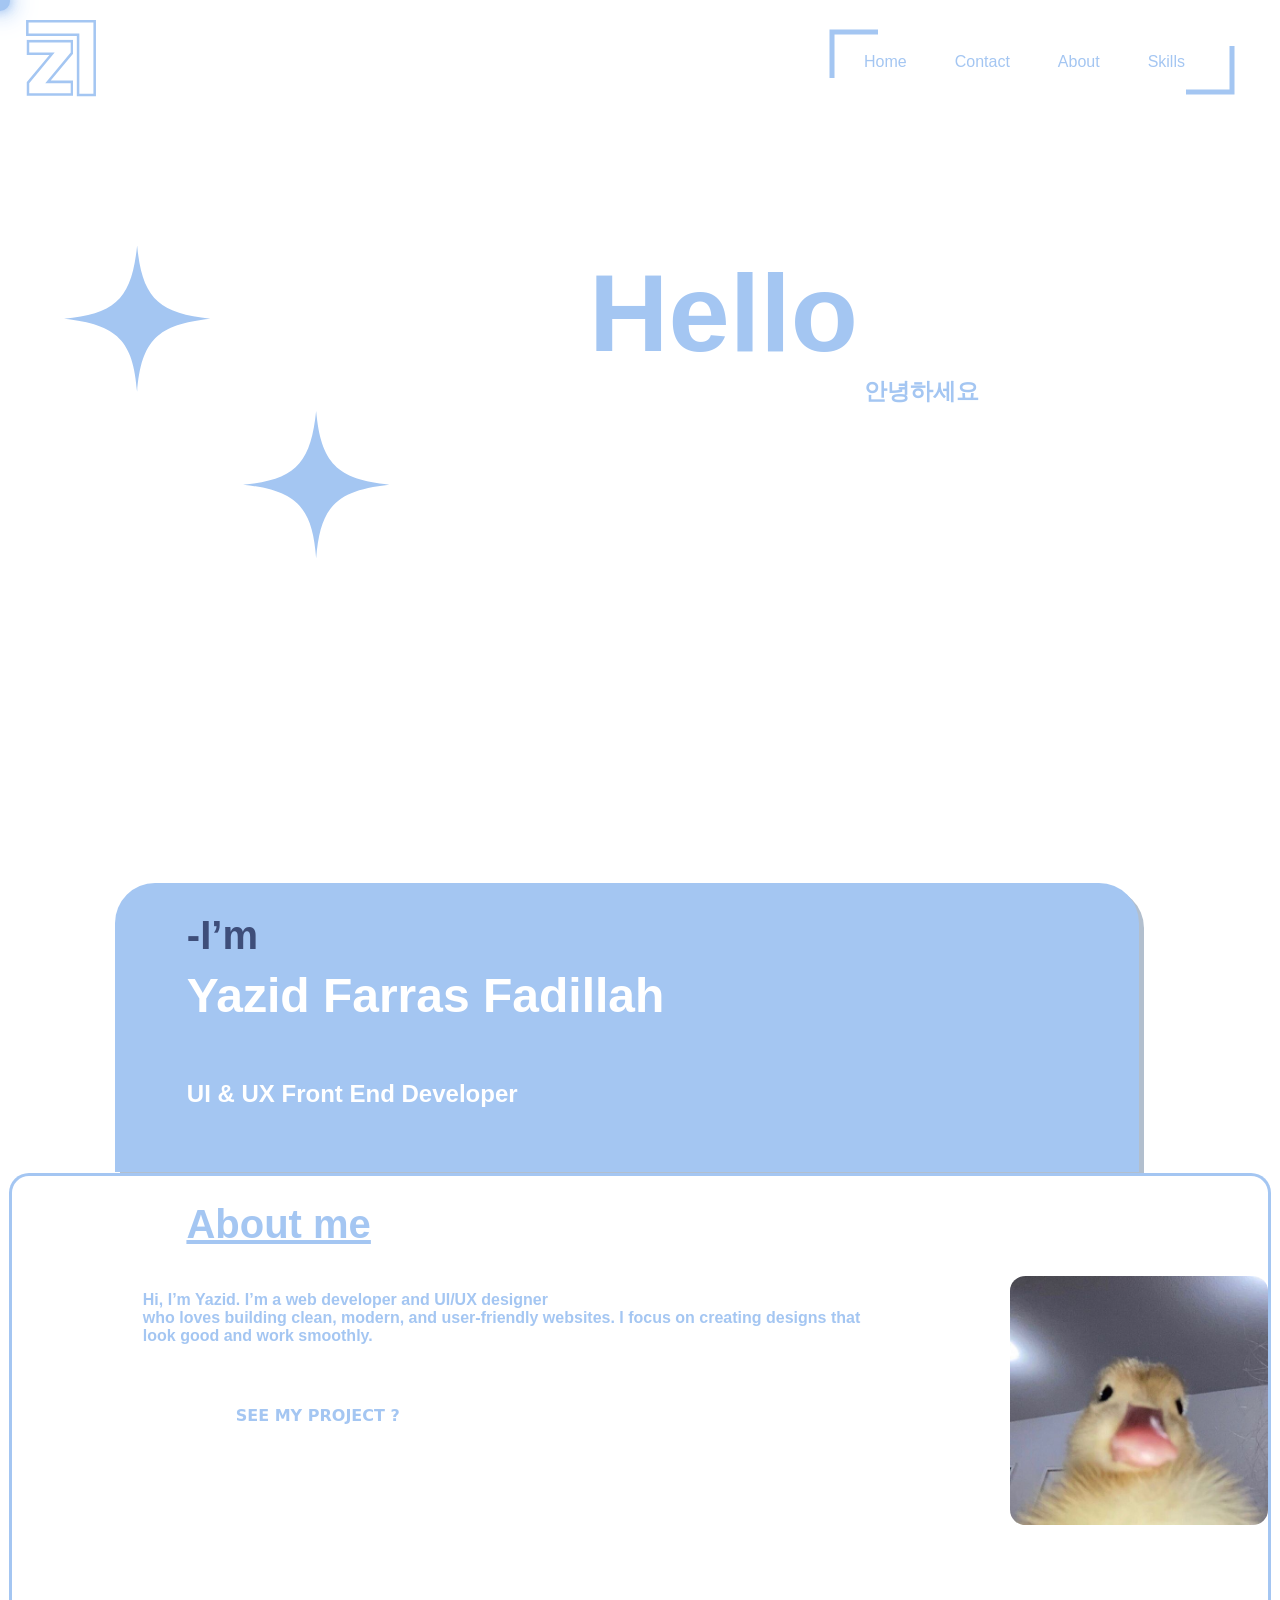
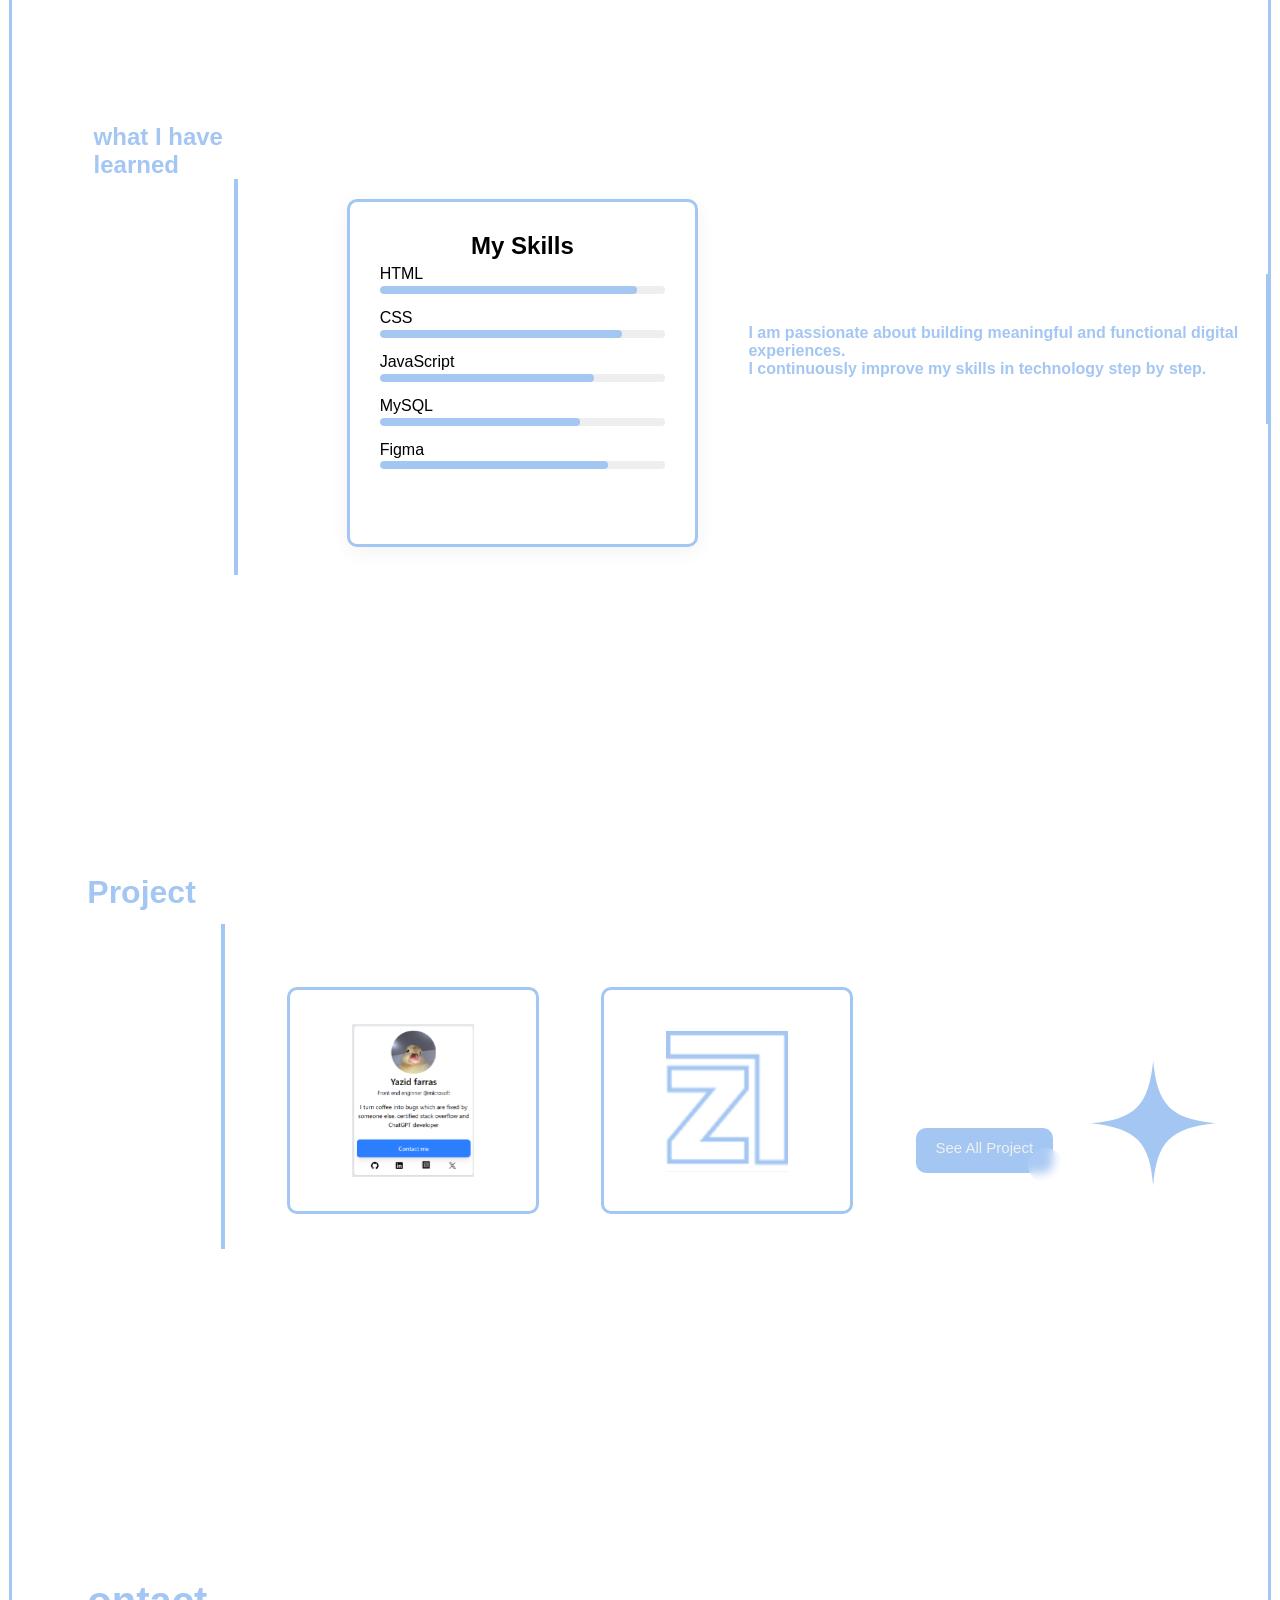
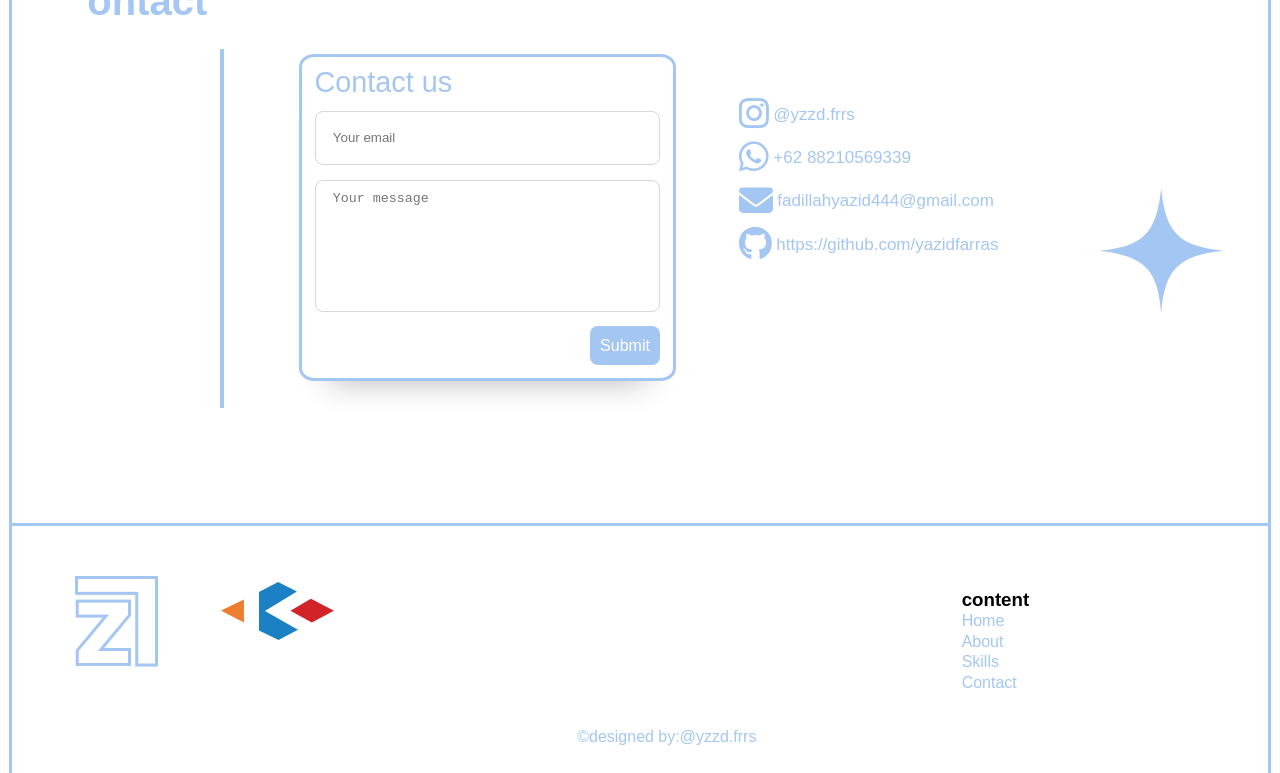
==== commit 76d04000: "tes" ====
--- a/index.html
+++ b/index.html
@@ -227,7 +227,7 @@
 
 
     <div id="contact" class="divcontact">
-        <h3 class="textcontact">Contact</h3>
+        <h3 class="textcontact">ontact</h3>
         <div class="gariscontact"></div>
         <form class="form">
             <div class="title">Contact us</div>
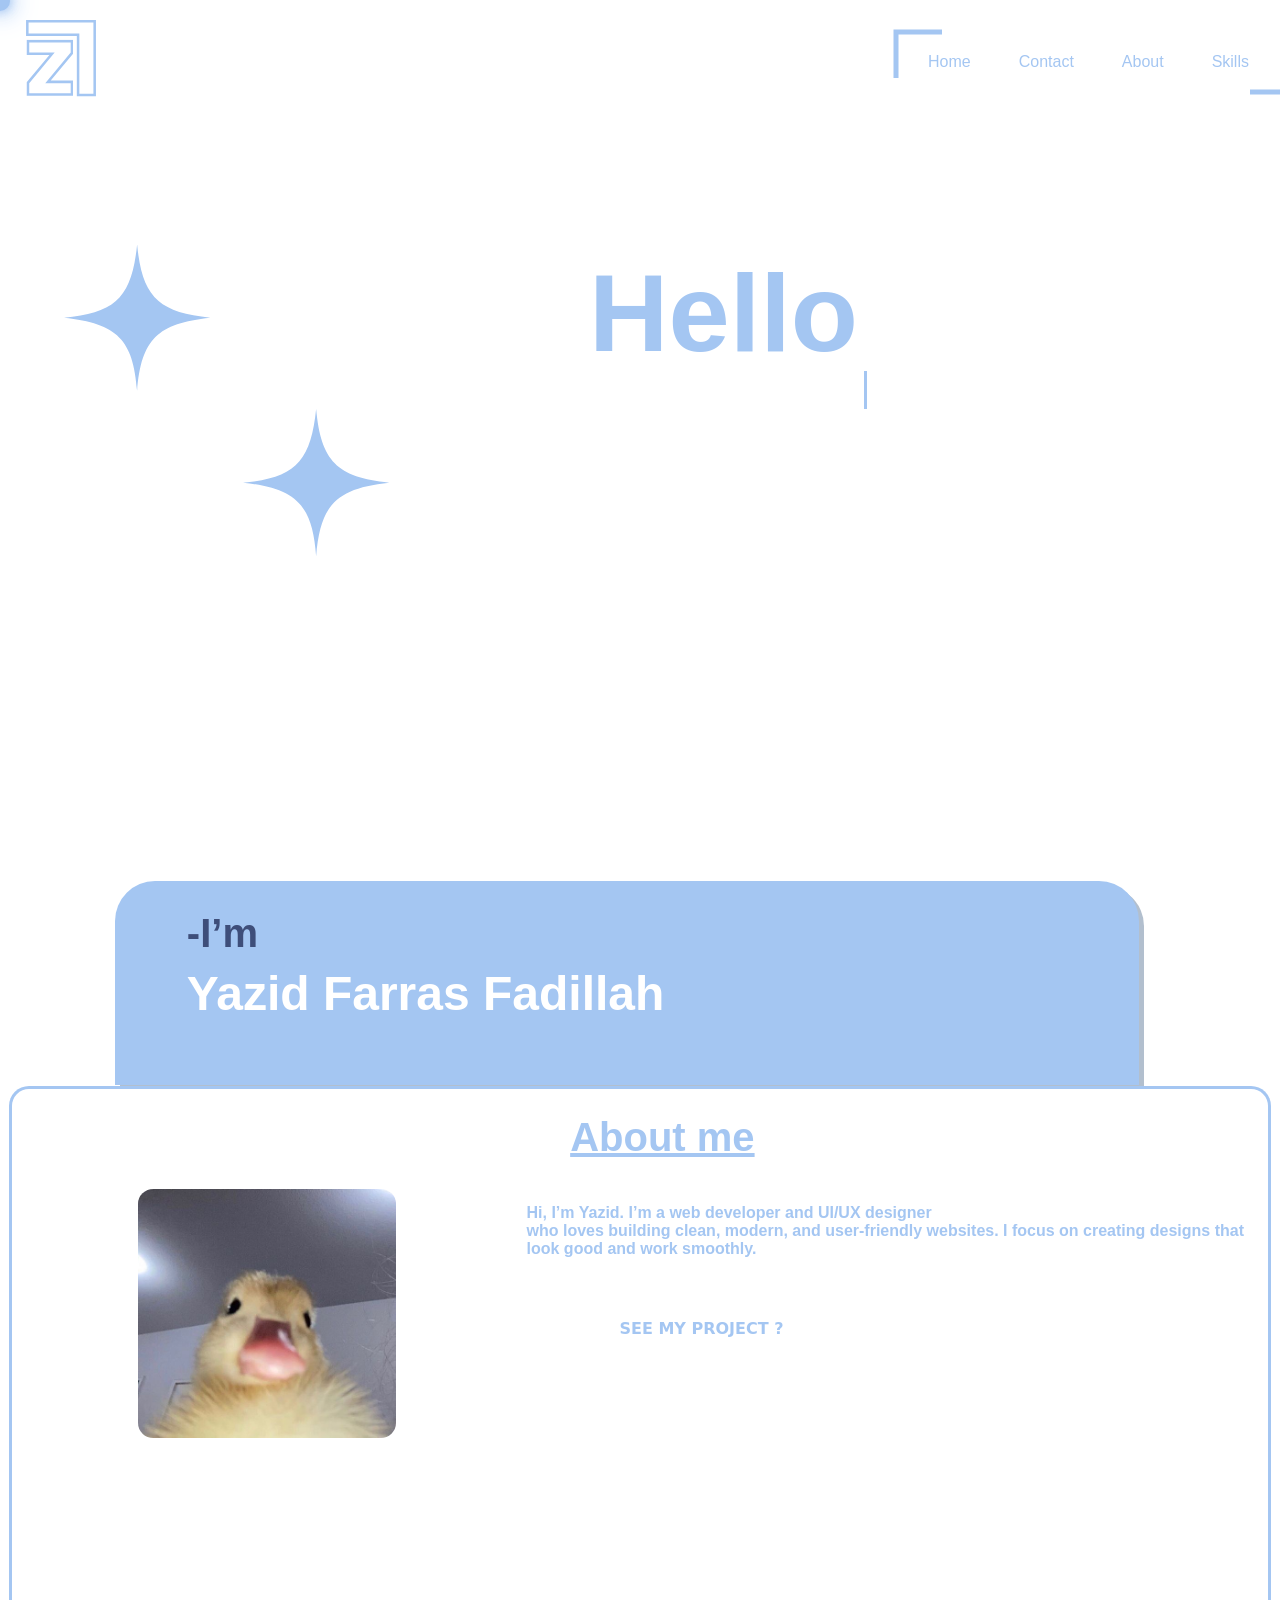
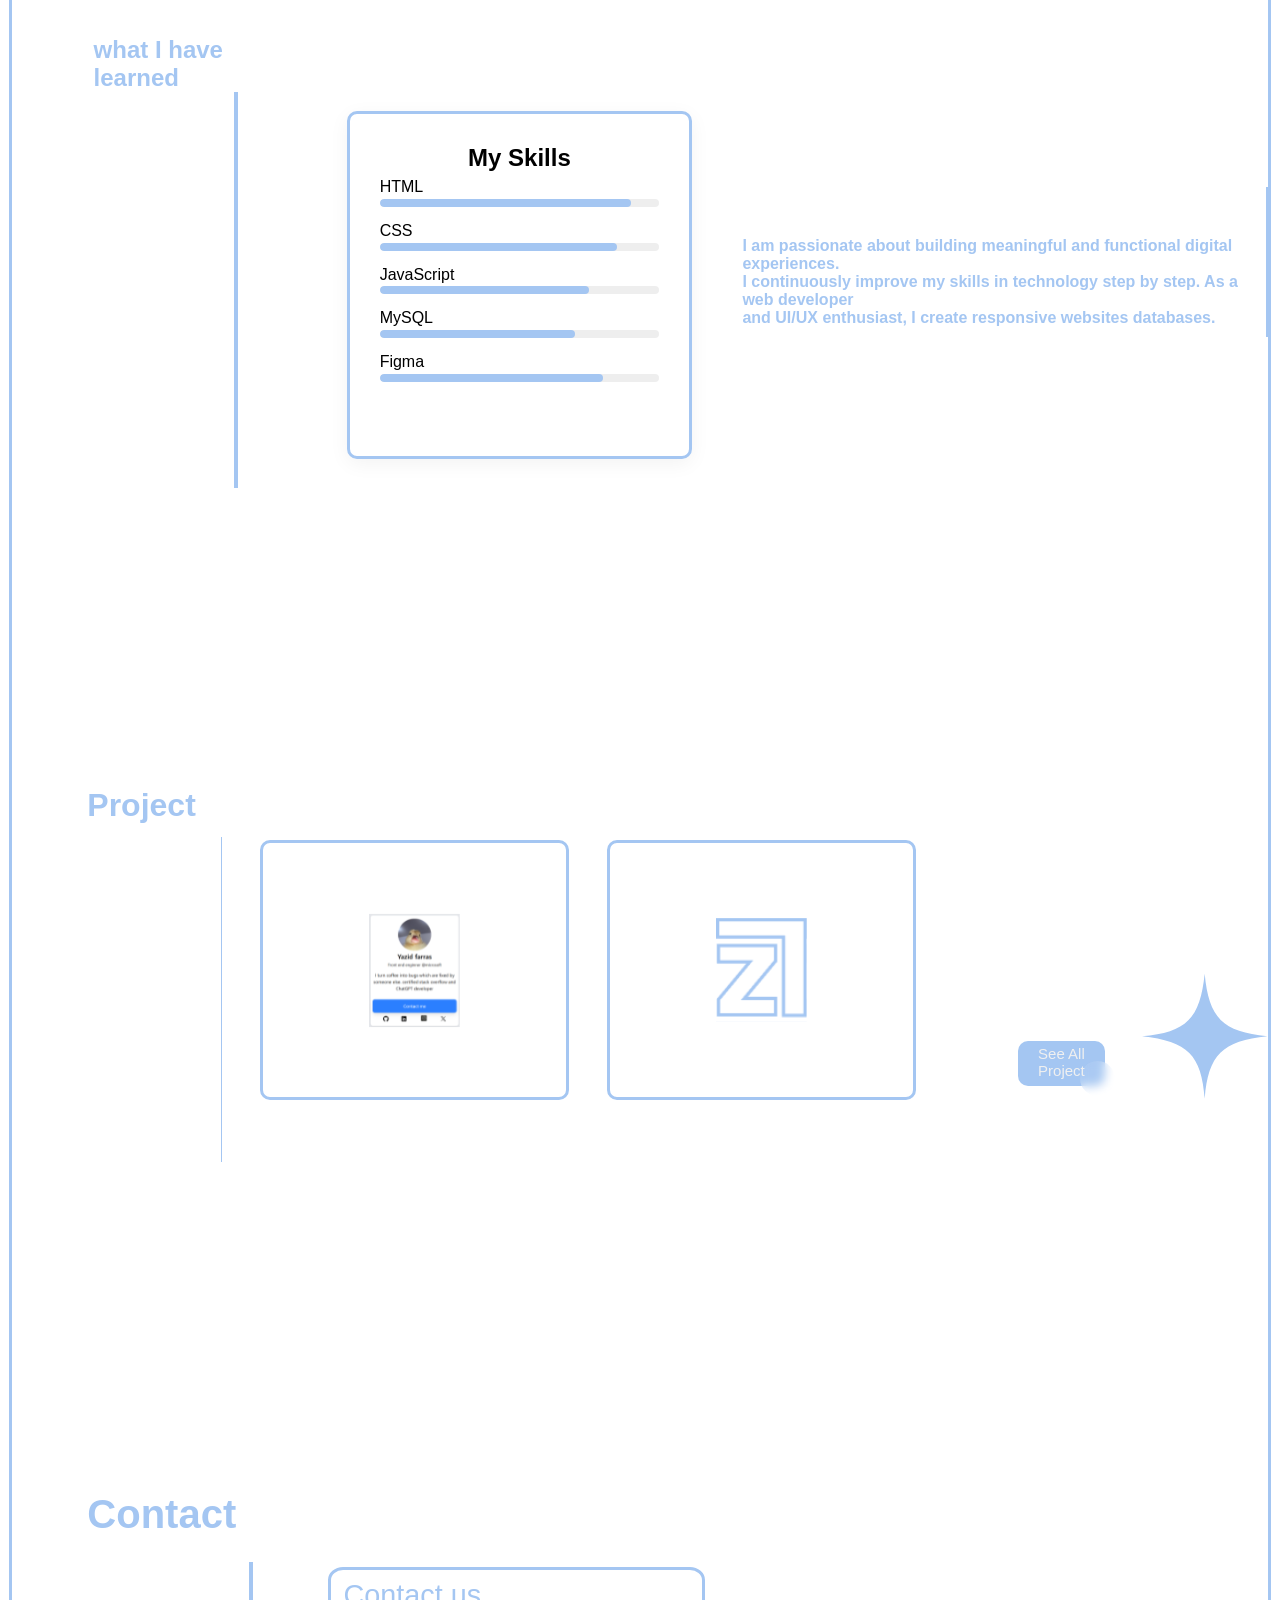
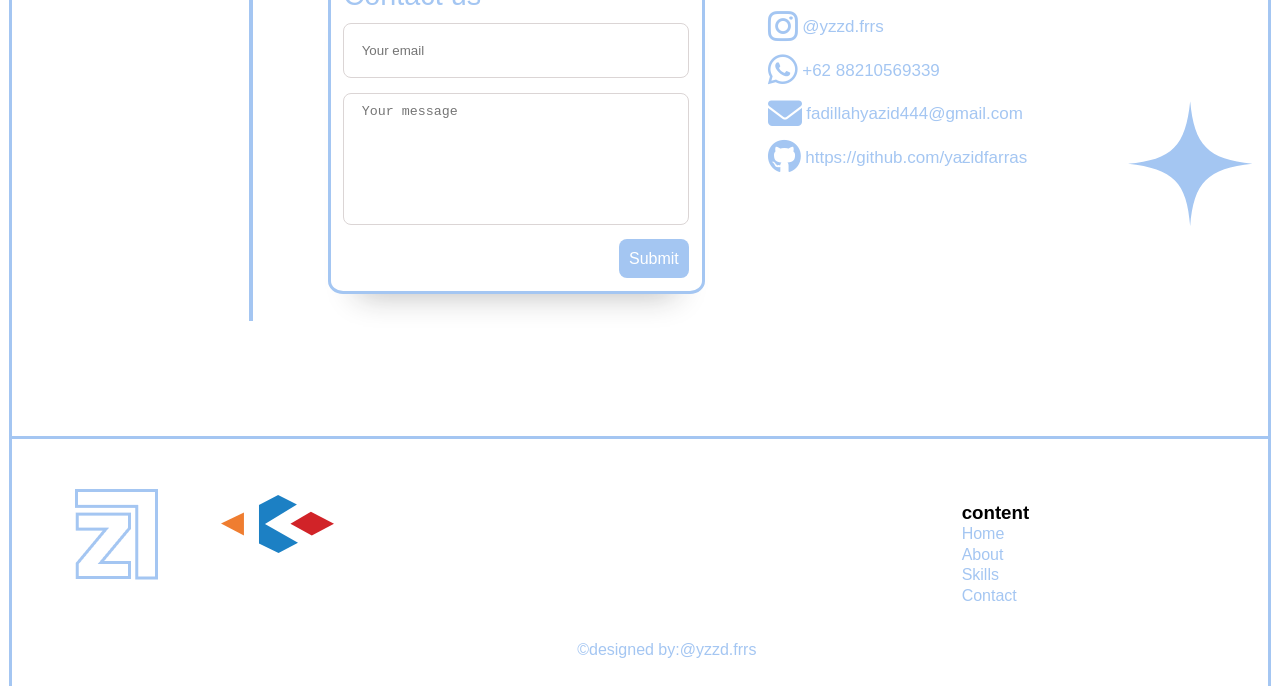
==== commit b39fa09f: "portfolio" ====
--- a/index.html
+++ b/index.html
@@ -4,11 +4,12 @@
 <head>
     <meta charset="UTF-8">
     <meta name="viewport" content="width=device-width, initial-scale=1.0">
-    <title>zidd | Portofolio</title>
+    <title>Portofolio yazid</title>
     <link rel="stylesheet" href="style.css">
     <link rel="shortcut icon" href="/images/Group 4 (2).png" type="image/x-icon">
     <link rel="stylesheet" href="https://cdnjs.cloudflare.com/ajax/libs/font-awesome/6.5.1/css/all.min.css">
 </head>
+ 
 
 <body>
 
@@ -63,10 +64,10 @@
 
         <div>
             <div class="textrandom">
-                <h2 id="changingText">안녕하세요</h2>
-            </div>
-        </div>
-    
+                <h2 class="typing"></h2>
+            </div>
+        </div>
+
     </div>
     <img src="/images/starpurple.svg" alt="" class="starimg2">
 
@@ -78,15 +79,14 @@
             <div>
                 <h2 class="nama"> Yazid Farras Fadillah</h2>
             </div>
-            <div class="textp">
-                <h4>UI & UX Front End Developer </h4>
-            </div>
+            
         </div>
     </div>
 
 
     <div id="about" class="content3">
-
+    
+        <div class="divimg"><img src="/images/bebek.jpeg" alt="yazid" class="imggw"></div>
 
         <div class="divcolum">
             <div>
@@ -109,50 +109,50 @@
 
         </div>
 
-        <div class="divimg"><img src="/images/foto bebek.jpeg" alt="yazid" class="imggw"></div>
+        
 
     </div>
 
     <div id="skills" class="content4">
         <div class="services">
-            <h4>what I have <br> learned</h4>
+            <div><h4>what I have <br> learned</h4></div>
             <div class="garisskil"></div>
         </div>
 
 
         <section class="skills">
-            <h2 class="textmyskil">My Skills</h2>
-
-            <div class="skill">
-                <p class="phtml">HTML</p>
+            <h2>My Skills</h2>
+
+            <div class="skill">
+                <p>HTML</p>
                 <div class="bar">
                     <div class="progress html"></div>
                 </div>
             </div>
 
             <div class="skill">
-                <p class="pcss">CSS</p>
+                <p>CSS</p>
                 <div class="bar">
                     <div class="progress css"></div>
                 </div>
             </div>
 
             <div class="skill">
-                <p class="pjs">JavaScript</p>
+                <p>JavaScript</p>
                 <div class="bar">
                     <div class="progress js"></div>
                 </div>
             </div>
 
             <div class="skill">
-                <p class="psql">MySQL</p>
+                <p>MySQL</p>
                 <div class="bar">
                     <div class="progress mysql"></div>
                 </div>
             </div>
 
             <div class="skill">
-                <p class="pfigma">Figma</p>
+                <p>Figma</p>
                 <div class="bar">
                     <div class="progress figma"></div>
                 </div>
@@ -162,7 +162,9 @@
             <h4>
                 I am passionate about building meaningful and functional digital experiences.<br> I continuously improve
                 my
-                skills in technology step by step. 
+                skills in technology step by step. As a web developer <br> and UI/UX enthusiast, I create responsive
+                websites
+                databases.
             </h4>
         </div>
         <div class="vertikal"></div>
@@ -172,7 +174,8 @@
     <div id="project" class="divproject">
         <h1 id="project" class="textproject">Project</h1>
         <div class="garisproject"></div>
-
+       <!-- <h5 class="full">full </h5> -->
+        <div class="card-container">
         <div class="card">
             <svg width="2129" height="2655" viewBox="0 0 2129 2655" fill="none" xmlns="http://www.w3.org/2000/svg"
                 xmlns:xlink="http://www.w3.org/1999/xlink">
@@ -194,11 +197,10 @@
 
             </div>
         </div>
-
-
-
-
-        <div class="card">
+        
+
+        
+        <div class="card2">
             <svg width="1286" height="1472" viewBox="0 0 1286 1472" fill="none" xmlns="http://www.w3.org/2000/svg"
                 xmlns:xlink="http://www.w3.org/1999/xlink">
                 <rect width="1286" height="1472" fill="url(#pattern0_171_8)" />
@@ -211,11 +213,12 @@
                 </defs>
             </svg>
 
-            <div class="card__content">
-                <p class="card__title">My Logo</p>
-                <p class="card__description">Perpaduan warna biru muda dan putih berbentuk huruf Z dan blok vector yang
+            <div class="card2__content">
+                <p class="card2__title">My Logo</p>
+                <p class="card2__description">Perpaduan warna biru muda dan putih berbentuk huruf Z dan blok vector yang
                     menggambarkan netral dan lembut.</p>
             </div>
+        </div>
         </div>
         <a href="project.html" class="btn-10"> See All Project
         </a>
@@ -227,7 +230,7 @@
 
 
     <div id="contact" class="divcontact">
-        <h3 class="textcontact">ontact</h3>
+        <h3 class="textcontact">Contact</h3>
         <div class="gariscontact"></div>
         <form class="form">
             <div class="title">Contact us</div>
@@ -280,29 +283,6 @@
     </div>
 
 <script src="index.js"></script>
-<script>
-    const texts = [
-        "안녕하세요",
-        "Hello,everyone",
-        "السلام عليكم",
-        "こんにちは",
-        "Xin chào"
-    ];
-
-    const textElement = document.getElementById("changingText");
-    let index = 0;
-
-    setInterval(() => {
-        textElement.classList.add("fade");
-
-        setTimeout(() => {
-            index = (index + 1) % texts.length;
-            textElement.textContent = texts[index];
-            textElement.classList.remove("fade");
-        }, 500);
-
-    }, 2000);
-</script>
 </body>
 
 </html>
--- a/style.css
+++ b/style.css
@@ -57,7 +57,7 @@
   position: relative;
   width: 26.5%;
   height: 60px;
-  margin-left: 65%;
+  margin-left: 70%;
   margin-top: 1px;
   position: sticky;
   top: 3.5%;
@@ -124,7 +124,6 @@
   margin-top: 1.5%;
   margin-left: 2%;
   position: fixed;
-  z-index: 9999;
 }
 
 .content1 {
@@ -156,29 +155,71 @@
 
 .textrandom {
   color: #a4c6f2;
-  font-size: 15px;
- margin-top: 9rem;
+  font-size: 35px;
+  margin-top: 9rem;
   margin-left: 24rem;
 }
-/* ====== text changing ====== */
-.textrandom h2 {
-    transition: transform 0.5s ease, opacity 0.5s ease;
-    margin: 0;
-}
-.textrandom{
-    height: 40px;
-    display: flex;
-    align-items: center;
-}
-
-
-.slide-out {
-    transform: translateY(-20px);
-    opacity: 0;
-}
-.fade {
-    opacity: 0;
-    transition: opacity 2s ease;
+.typing {
+  font-size: 28px;
+  font-weight: bold;
+  border-right: 3px solid #a4c6f2;
+  white-space: nowrap;
+  overflow: hidden;
+  width: 0;
+  animation: typing 30s steps(30) infinite;
+}
+
+.typing::before {
+  content: "안녕하세요";
+  animation: changeText 32s infinite;
+}
+
+/* Animasi Ketik */
+@keyframes typing {
+
+  /* Korea */
+  0%   { width: 0; }
+  10%  { width: 9ch; }
+  20%  { width: 9ch; }
+  25%  { width: 0; }
+
+  /* Jepang */
+  30%  { width: 0; }
+  40%  { width: 9ch; }
+  50%  { width: 9ch; }
+  55%  { width: 0; }
+
+  /* China */
+  60%  { width: 0; }
+  70%  { width: 7ch; }
+  80%  { width: 7ch; }
+  85%  { width: 0; }
+
+  /* thai */
+  90%  { width: 0; }
+  95%  { width: 9ch; }
+  100% { width: 9ch; }
+  110% { width: 0; }
+}
+
+/* Ganti Text */
+@keyframes changeText {
+
+  0%, 24% {
+    content: "안녕하세요";
+  }
+
+  25%, 54% {
+    content: "こんにちは";
+  }
+
+  55%, 84% {
+    content: "大 家 好";
+  }
+
+  85%, 100% {
+    content: "السلام عليكم";
+  }
 }
 /* garis garis */
 .garisproject{
@@ -214,7 +255,7 @@
   border-top-right-radius: 40px;
   border-top-left-radius: 40px;
   position: sticky;
-  top: 23%;
+  top: 12%;
   z-index: -1;
   box-shadow: 5px 5px #b2bfce;
   padding-bottom: 5%;
@@ -253,6 +294,7 @@
   border-right: solid #a4c6f2;
   margin-left: 0.7%;
   margin-right: 0.7%;
+
 }
 .divcontact {
   background-color: #ffffff;
@@ -308,7 +350,7 @@
 .textp {
   margin-top: 6%;
   color: rgb(255, 255, 255);
-  font-size: 1.5rem;
+  font-size: 1rem;
 }
 
 .textabout {
@@ -565,10 +607,14 @@
 }
 
 /* From Uiverse.io by gharsh11032000 */
+.card-container{
+  display: flex;
+  
+}
 .card {
   position: relative;
-  width: 20%;
-  height: 35%;
+  width: 40%;
+  height: 40%;
   background-color: #ffffff;
   border-radius: 10px;
   display: flex;
@@ -578,14 +624,17 @@
   perspective: 100%;
   box-shadow: 0 0 0 5px #ffffff80;
   transition: all 0.6s cubic-bezier(0.175, 0.885, 0.32, 1.275);
-  margin-top: 25%;
+  margin-top: 33%;
   margin-left: 5%;
   border: solid #a4c6f2;
+
+  
+  
   
 }
 
 .card svg {
-  width: 50%;
+  width: 30%;
   fill: #333;
   transition: all 0.6s cubic-bezier(0.175, 0.885, 0.32, 1.275);
 }
@@ -631,15 +680,11 @@
   color: #000000;
   line-height: 1.4;
 }
-
-
-
-/* From Uiverse.io by gharsh11032000 */
 .card2 {
   position: relative;
-  width: 30%;
-  height: 20%;
-  background-color: #f2f2f2;
+  width: 40%;
+  height: 40%;
+  background-color: #ffffff;
   border-radius: 10px;
   display: flex;
   align-items: center;
@@ -648,19 +693,24 @@
   perspective: 100%;
   box-shadow: 0 0 0 5px #ffffff80;
   transition: all 0.6s cubic-bezier(0.175, 0.885, 0.32, 1.275);
-  margin-right: 8%;
-  margin-top: 8%;
+  margin-top: 33%;
+  margin-left: 5%;
+  border: solid #a4c6f2;
+
+  
+  
+  
 }
 
 .card2 svg {
-  width: 20%;
+  width: 30%;
   fill: #333;
   transition: all 0.6s cubic-bezier(0.175, 0.885, 0.32, 1.275);
 }
 
 .card2:hover {
   transform: scale(1.05);
-  box-shadow: 0 8px 16px rgba(255, 255, 255, 0.2);
+  box-shadow: 0 8px 16px rgb(255, 255, 255);
 }
 
 .card2__content {
@@ -669,22 +719,23 @@
   left: 0;
   width: 100%;
   height: 100%;
-  padding: 5%;
+  padding: 8%;
   box-sizing: border-box;
-  background-color: #f2f2f2;
+  background-color: #ffffff;
   transform: rotateX(-90deg);
   transform-origin: bottom;
   transition: all 0.6s cubic-bezier(0.175, 0.885, 0.32, 1.275);
-}
-
-.card2:hover .card__content {
+  border-radius: 10px;
+}
+
+.card2:hover .card2__content {
   transform: rotateX(0deg);
 }
 
 .card2__title {
   margin: 0;
-  font-size: 2rem;
-  color: #333;
+  font-size: 24px;
+  color: #a4c6f2;
   font-weight: 700;
 }
 
@@ -693,18 +744,23 @@
 }
 
 .card2__description {
-  margin: 2% 0 0;
-  font-size: 1rem;
-  color: #777;
+  margin: 10px 0 0;
+  font-size: 14px;
+  color: #000000;
   line-height: 1.4;
 }
+
+
+
+
+
 .textcontact{
   font-size: 2.5rem;
   margin-left: 6%;
   color: #a4c6f2;
 }
 .btn-10 {
-  padding: 11px 20px;
+  padding: 4px 20px;
   font-size: 15px;
   background: transparent;
   border: none;
@@ -713,7 +769,7 @@
   z-index: 1;
   height: 7%;
   margin-top: 36.2%;
-  margin-left: 5%;
+  margin-left: 2%;
 }
 
 .btn-10::after,
@@ -997,7 +1053,12 @@
 /* ================= MOBILE ≤576px ================= */
 
 @media (max-width:576px){
-
+.custom-cursor{
+  display: none;
+}
+body{
+  cursor: auto;
+}
 .nav{
   width:95%;
   margin-left:2.5%;
@@ -1024,17 +1085,17 @@
   flex-direction:column;
 }
 .texthelo{
-  font-size:5.5vw;
+  font-size:auto;
   left: 4px;
   position: relative;
-  margin-left: 145px;
+  margin-left: 150px;
 }
 
 .textrandom{
-  font-size:10px;
-  margin-top: 1px;
-  margin-left: 250px;
-  
+  font-size:5vw;
+  margin-top: 4px;
+  /* margin-left: 200px; */
+  display: none;
 }
 .starimg,
 .starimg2{
@@ -1046,117 +1107,116 @@
 }
 /* content 2 */
 .content2{
-  width: 88%;
+  width: 90%;
   margin-left: 5%;
-  border-top-left-radius: 15px;
-  border-top-right-radius: 15px;
 }
 .textim{
-  font-size: 25px;
+  font-size: 30px;
 }
 .nama{
-  font-size: 30px;
-}
-.textp{
-    font-size: 13px;
+  font-size: 40px;
 }
 
 /* content 3 */
 .content3{
   margin-left: 1.5%;
-  width: 97%;
+  flex-direction: column;
 }
 .imggw{
-  width: 100px;
-  margin-right: 10px;
-  height: 100px;
-  margin-top: 30px;
-}
+  width: 150px;
+  margin-left: 150px;
+  height: 150px;
+  margin-bottom: 5px;
+}
+
 .textdes{
-  font-size: 10px;
+  font-size: 15px;
+  margin-left: 10px;
 }
 .textabout{
-    font-size: 20px;
-    margin-top: 50px;
+  margin-left: 15px;
+  margin-top: 5px;
 }
 .buttonseemyproject{
-    font-size: 13px;
+  margin-left: 20px;
 }
 
 /* content4 */
 .content4{
   margin-left: 1.5%;
-  width: 97%;
 }
 .services{
-  font-size: 15px;
-  margin-top: 1px;
+  font-size: 20px;
+  margin-top: 50px;
+  margin-left: 20px;
 }
 .garisskil{
-  margin-left: 70px;
+  margin-left: 90px;
+  display: none;
+}
+.skills{
+  margin-top: 100px;
+  width: 100px;
+  margin-right:50px;
+}
+.skill{
+  width: 95%;
+}
+.deskripsiskills{
+  display: none;
 }
 .vertikal{
-    display: none;
-}
-.textmyskil{
-    font-size: 18px;
-}
-.skills{
-  margin-top: 70px;
-  width: 10px;
-  margin-right: 10px;
-  padding: auto;
-}
-.skill{
-    font-size: 10px;
-}
-.bar{
-    width: 200px;
-}
-.deskripsiskills{
   display: none;
 }
 
 /* divproject */
 .divproject{
   margin-left: 1.5%;
-  width: 97%;
 }
 .textproject{
-  font-size: 15px;
+  font-size: auto;
+  margin-top: 50px;
+  margin-left: 20px;
 }
 .garisproject{
-  width: 10px;
-  height: 200px;
-}
-.card{
-  height: 100px;
+  width: 15px;
+  height: 250px;
+  display: none;
+}
+/* .card{
+  height: 150px;
+  margin-right: 20px;
+  margin-bottom: 3px;
+  
+}
+.card2{
+  height: 150px;
+  margin-right: 20px;
+  margin-bottom: 3px;
+  width: 89.5%;
+} */
+.card-container{
+  flex-direction: column;
 }
 .divproject{
   height: 480px;
 }
 .btn-10{
   margin-right: 15px;
-  font-size: 13px;
-  height: 60px;
-  margin-top: 150px;
-}
-
-.card__title,.card__description,.card2:hover,.container:hover,.card svg:hover {
-    font-size: 10px;
-}
-.phtml,.pcss,.pjs,.psql,.pfigma{
-    font-size: 10px;
-}
-
-
+}
+.full{
+  margin-top:120px ;
+  color: #a4c6f2;
+}
+.btn-10{
+  display: none;
+}
 
 /* div contact */
 .divcontact{
   display: flex;
   flex-direction: column;
   margin-left: 1.5%;
-  width: 97%;
 }
 .contactme{
   margin-top: 10%;
@@ -1168,21 +1228,16 @@
 .gariscontact{
   display: none;
 }
-.form{
-    padding: 20px;
-}
+
+
 
 /* before footer */
 .beforefooter{
   margin-left: 1.5%;
-  width: 97%;
 }
 .logogw{
   width: 45px;
   margin-top: 45px;
-}
-.logokodein{
-    width: 60px;
 }
 
 
@@ -1190,7 +1245,6 @@
 .footer{
   padding-top: 40px;
   margin-left: 1.5%;
-  width: 97%;
 }
 
 
@@ -1201,13 +1255,20 @@
 }
 
 .card{
-  width:90%;
+  width:50%;
   margin-left:5%;
+  height:150px;
+  
+}
+.card2{
+  height: 150px;
+  width: 50%;
+  margin-top:10px;
 }
 
 .form{
-  width:90%;
-  margin-left:5%;
+  width:80%;
+  margin-left:7%;
 }
 
 .textcontact{
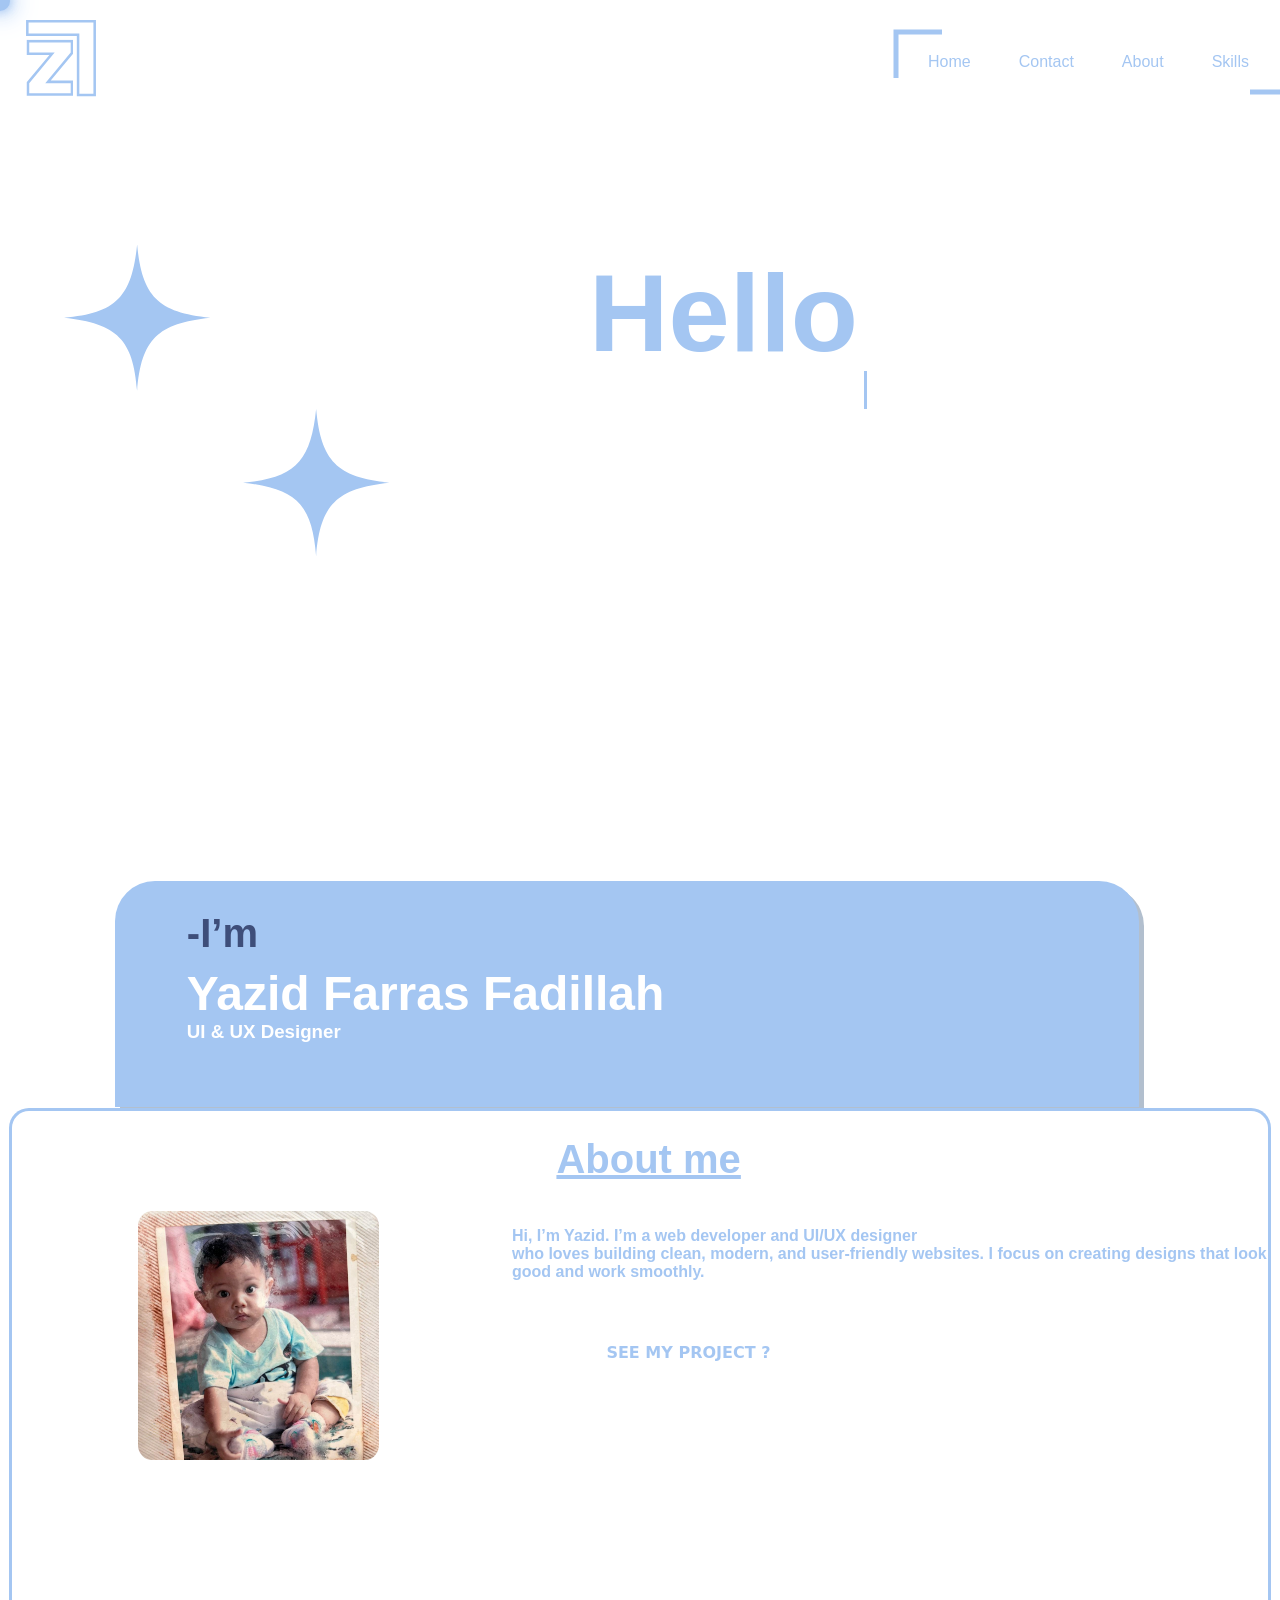
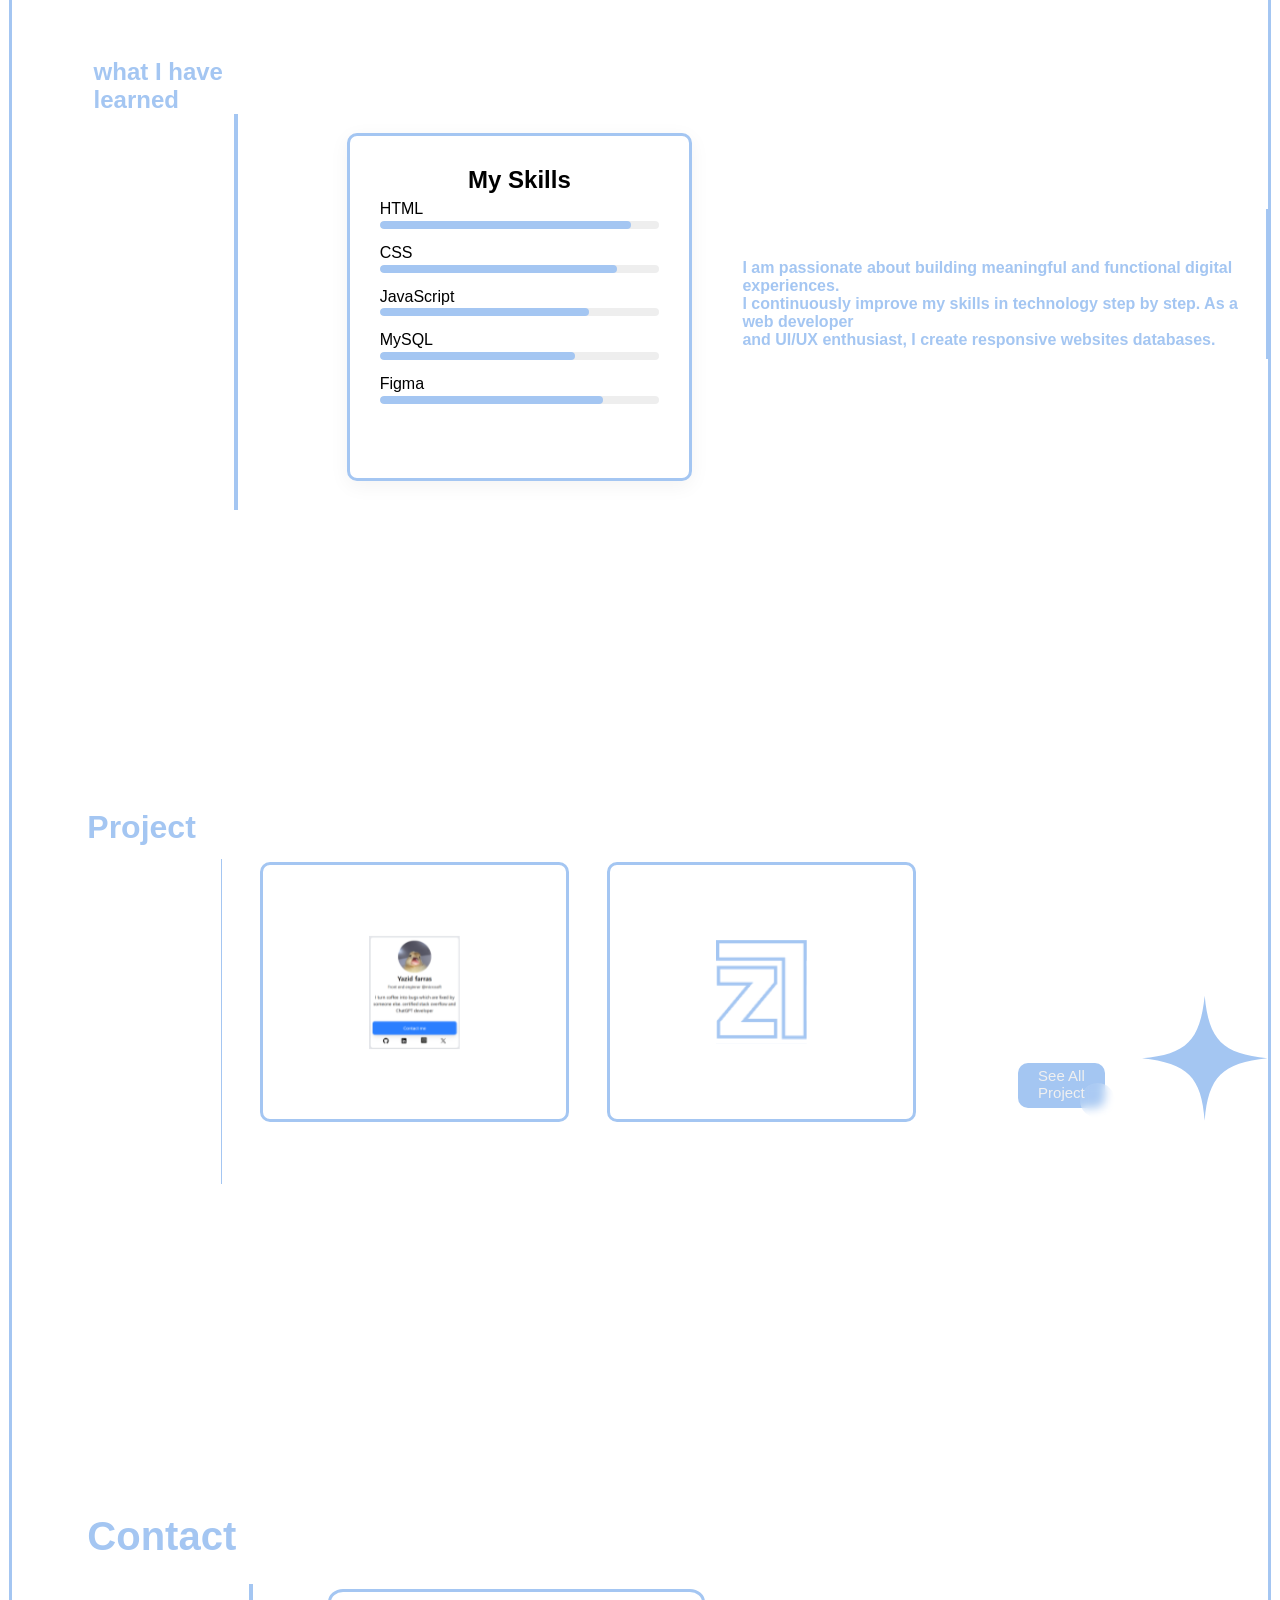
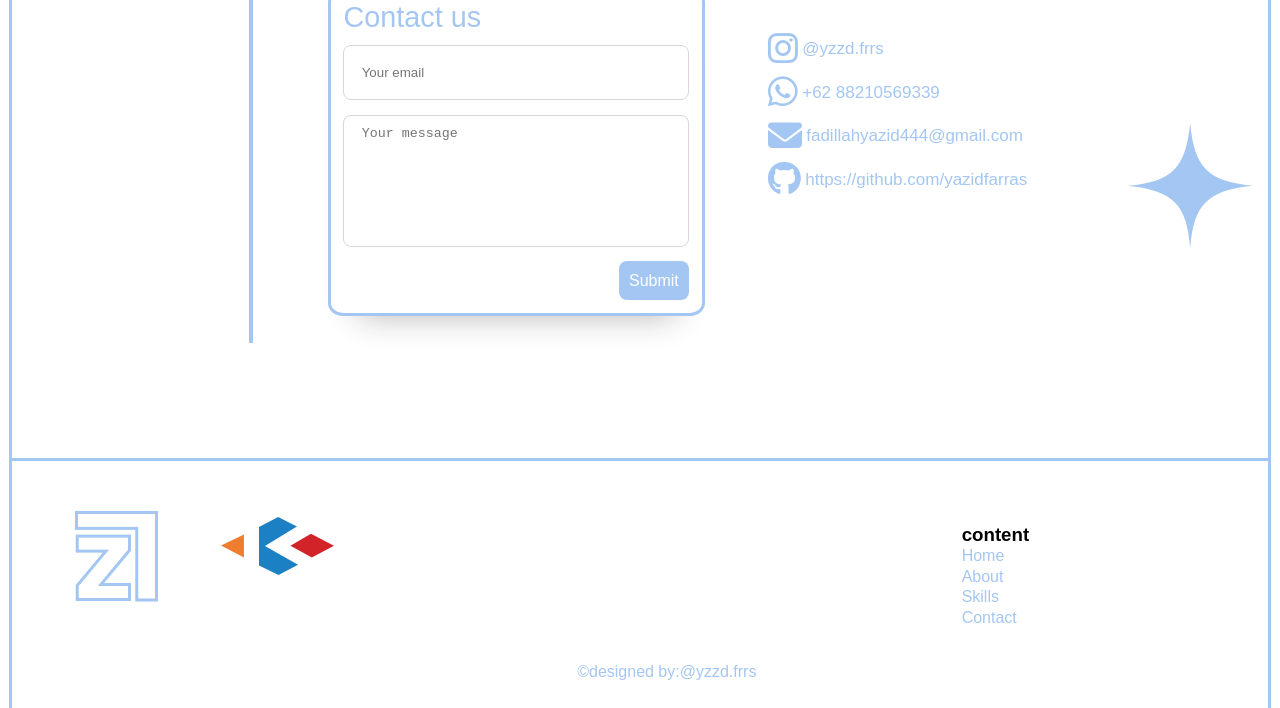
==== commit 98009225: "update terbaru 2026" ====
--- a/index.html
+++ b/index.html
@@ -12,6 +12,19 @@
  
 
 <body>
+    
+
+  <!-- INTRO -->
+  <div id="intro">
+    <img src="/images/Group 4 (2).png" alt="Logo" class="logo-intro">
+  </div>
+
+  <!-- WEBSITE KAMU -->
+  <div id="main-content">
+    
+  
+
+
 
 <div class="custom-cursor"></div>
 
@@ -78,6 +91,7 @@
             </div>
             <div>
                 <h2 class="nama"> Yazid Farras Fadillah</h2>
+                <h3 class="job">UI & UX Designer</h3>
             </div>
             
         </div>
@@ -86,7 +100,7 @@
 
     <div id="about" class="content3">
     
-        <div class="divimg"><img src="/images/bebek.jpeg" alt="yazid" class="imggw"></div>
+        <div class="divimg"><img src="/images/yajid bayiikk.jpeg" alt="yazid" class="imggw"></div>
 
         <div class="divcolum">
             <div>
@@ -282,7 +296,8 @@
 
     </div>
 
+</div>
+</body>
 <script src="index.js"></script>
-</body>
 
 </html>
--- a/style.css
+++ b/style.css
@@ -1049,247 +1049,397 @@
     transform: translateY(0);
   }
 }
+.job{
+  color: #fff;
+}
+
+/* INTRO FULLSCREEN */
+#intro {
+  position: fixed;
+  top: 0;
+  left: 0;
+  width: 100%;
+  height: 100vh;
+  background: #a4c6f2;
+  display: flex;
+  justify-content: center;
+  align-items: center;
+  z-index: 9999;
+
+  animation: hideIntro 1s ease 3s forwards;
+}
+
+/* LOGO ANIMATION */
+.logo-intro {
+  width: 120px;
+  opacity: 0;
+  transform: scale(0.5);
+  animation: zoomIn 2s ease forwards;
+}
+
+/* ZOOM IN */
+@keyframes zoomIn {
+  to {
+    opacity: 1;
+    transform: scale(1.2);
+  }
+}
+
+/* INTRO HILANG */
+@keyframes hideIntro {
+  to {
+    opacity: 0;
+    visibility: hidden;
+  }
+}
+
+/* MAIN CONTENT */
+#main-content {
+  opacity: 0;
+  animation: showContent 1s ease 3s forwards;
+}
+
+/* MUNCULKAN WEBSITE */
+@keyframes showContent {
+  to {
+    opacity: 1;
+  }
+}
 
 /* ================= MOBILE ≤576px ================= */
 
-@media (max-width:576px){
-.custom-cursor{
-  display: none;
-}
-body{
-  cursor: auto;
-}
-.nav{
-  width:95%;
-  margin-left:2.5%;
-  display: none;
-}
-
-.container{
-  flex-direction:column;
-}
-
-.btn{
-  font-size:0.9rem;
-}
-
-.logo{
-  width:10%;
-  top: 1px;
-  left: 2px;
-  position: fixed;
-}
-/* CONTENT1 */
-.content1{
-  margin-top:20%;
-  flex-direction:column;
-}
-.texthelo{
-  font-size:auto;
-  left: 4px;
-  position: relative;
-  margin-left: 150px;
-}
-
-.textrandom{
-  font-size:5vw;
-  margin-top: 4px;
-  /* margin-left: 200px; */
-  display: none;
-}
-.starimg,
-.starimg2{
-  width:35%;
-  display: none;
-}
-.typing{
-  font-size:5vw;
-}
-/* content 2 */
-.content2{
-  width: 90%;
-  margin-left: 5%;
-}
-.textim{
-  font-size: 30px;
-}
-.nama{
-  font-size: 40px;
-}
-
-/* content 3 */
-.content3{
-  margin-left: 1.5%;
-  flex-direction: column;
-}
-.imggw{
-  width: 150px;
-  margin-left: 150px;
-  height: 150px;
-  margin-bottom: 5px;
-}
-
-.textdes{
-  font-size: 15px;
-  margin-left: 10px;
-}
-.textabout{
-  margin-left: 15px;
-  margin-top: 5px;
-}
-.buttonseemyproject{
-  margin-left: 20px;
-}
-
-/* content4 */
-.content4{
-  margin-left: 1.5%;
-}
-.services{
-  font-size: 20px;
-  margin-top: 50px;
-  margin-left: 20px;
-}
-.garisskil{
-  margin-left: 90px;
-  display: none;
-}
-.skills{
-  margin-top: 100px;
-  width: 100px;
-  margin-right:50px;
-}
-.skill{
-  width: 95%;
-}
-.deskripsiskills{
-  display: none;
-}
-.vertikal{
-  display: none;
-}
-
-/* divproject */
-.divproject{
-  margin-left: 1.5%;
-}
-.textproject{
-  font-size: auto;
-  margin-top: 50px;
-  margin-left: 20px;
-}
-.garisproject{
-  width: 15px;
-  height: 250px;
-  display: none;
-}
-/* .card{
-  height: 150px;
-  margin-right: 20px;
-  margin-bottom: 3px;
-  
-}
-.card2{
-  height: 150px;
-  margin-right: 20px;
-  margin-bottom: 3px;
-  width: 89.5%;
-} */
-.card-container{
-  flex-direction: column;
-}
-.divproject{
-  height: 480px;
-}
-.btn-10{
-  margin-right: 15px;
-}
-.full{
-  margin-top:120px ;
-  color: #a4c6f2;
-}
-.btn-10{
-  display: none;
-}
-
-/* div contact */
-.divcontact{
-  display: flex;
-  flex-direction: column;
-  margin-left: 1.5%;
-}
-.contactme{
-  margin-top: 10%;
-  margin-left: 5%;
-}
-.ig,.wa,.github,.gmail{
-  margin-bottom: 5%;
-}
-.gariscontact{
-  display: none;
-}
-
-
-
-/* before footer */
-.beforefooter{
-  margin-left: 1.5%;
-}
-.logogw{
-  width: 45px;
-  margin-top: 45px;
-}
-
-
-/* footer */
-.footer{
-  padding-top: 40px;
-  margin-left: 1.5%;
-}
-
-
-
-.skills{
-  width:90%;
-  margin-left:5%;
-}
-
-.card{
-  width:50%;
-  margin-left:5%;
-  height:150px;
-  
-}
-.card2{
-  height: 150px;
-  width: 50%;
-  margin-top:10px;
-}
-
-.form{
-  width:80%;
-  margin-left:7%;
-}
-
-.textcontact{
-  font-size:6vw;
-}
-
-.starimgproject,
-.starimgcontact{
-  width:30%; display: none;
-}
-
-.textfooter{
-  margin-left:36%;
-  font-size:13px;
- 
-}
-
-.contentfooter{
-  margin-left:35%;
-}
-
-}
-
-
+@media (max-width: 576px) {
+  /* Basic Setup */
+  .custom-cursor {
+    display: none;
+  }
+
+  body {
+    cursor: auto;
+  }
+
+  .logo {
+    width: 10%;
+    top: 1px;
+    left: 2px;
+    position: fixed;
+  }
+
+  /* Navigation */
+  .nav {
+    display: none;
+  }
+
+  .container {
+    flex-direction: column;
+  }
+
+  .btn {
+    font-size: 0.9rem;
+  }
+
+  /* Hero Section - Content 1 */
+  .content1 {
+    margin-top: 20%;
+    flex-direction: column;
+    align-items: center;
+  }
+
+  .starimg,
+  .starimg2 {
+    display: none;
+  }
+
+  .texthelo {
+    font-size: 2rem;
+    margin-left: auto;
+    margin-right: auto;
+    text-align: center;
+    position: relative;
+    left: auto;
+  }
+
+  .textrandom {
+    display: none;
+  }
+
+  .typing {
+    font-size: 1.5rem;
+  }
+
+  /* About Section - Content 2 */
+  .content2 {
+    width: 90%;
+    margin-left: 5%;
+    margin-right: 5%;
+  }
+
+  .textim {
+    font-size: 1.5rem;
+  }
+
+  .nama {
+    font-size: 2rem;
+  }
+
+  .job {
+    color: #fff;
+  }
+
+  /* About Content - Content 3 */
+  .content3 {
+    flex-direction: column;
+    align-items: center;
+    margin-left: 1.5%;
+    margin-right: 1.5%;
+    height: auto;
+    padding-bottom: 20px;
+  }
+
+  .main2 {
+    margin-left: auto;
+    margin-right: auto;
+    padding-top: 3%;
+    text-align: center;
+  }
+
+  .divimg {
+    justify-content: center;
+    margin-left: auto;
+    margin-right: auto;
+    width: 100%;
+  }
+
+  .imggw {
+    width: 120px;
+    height: 120px;
+    margin-bottom: 15px;
+  }
+
+  .textabout {
+    margin-left: auto;
+    margin-right: auto;
+    margin-top: 15px;
+    text-align: center;
+  }
+
+  .textdes {
+    font-size: 0.95rem;
+    margin-left: 15px;
+    margin-right: 15px;
+    text-align: center;
+  }
+
+  .buttonseemyproject {
+    margin-left: auto;
+    margin-right: auto;
+    margin-top: 20px;
+    justify-content: center;
+  }
+
+  /* Skills Section - Content 4 */
+  .content4 {
+    flex-direction: column;
+    align-items: center;
+    margin-left: 1.5%;
+    margin-right: 1.5%;
+    height: auto;
+    padding-bottom: 20px;
+  }
+
+  .services {
+    display: none;
+  }
+
+  .garisskil {
+    display: none;
+  }
+
+  .vertikal {
+    display: none;
+  }
+
+  .skills {
+    width: 90%;
+    margin-left: 5%;
+    margin-right: 5%;
+    margin-top: 30px;
+    height: auto;
+    padding: 20px;
+  }
+
+  .skill {
+    width: 100%;
+    margin-bottom: 20px;
+  }
+
+  .deskripsiskills {
+    display: none;
+  }
+
+  /* Projects Section */
+  .textproject {
+    font-size: 1.5rem;
+    margin-top: 30px;
+    margin-left: 15px;
+    margin-right: 15px;
+  }
+
+  .divproject {
+    flex-direction: column;
+    align-items: center;
+    margin-left: 1.5%;
+    margin-right: 1.5%;
+    height: auto;
+    padding-bottom: 20px;
+  }
+
+  .garisproject {
+    display: none;
+  }
+
+  .card-container {
+    flex-direction: column;
+    align-items: center;
+    gap: 20px;
+    padding: 20px 0;
+  }
+
+  .card,
+  .card2 {
+    width: 85%;
+    height: 180px;
+    margin-left: auto;
+    margin-right: auto;
+    margin-top: 15px;
+  }
+
+  .btn-10 {
+    display: none;
+  }
+
+  .full {
+    color: #a4c6f2;
+    text-align: center;
+    margin-top: 20px;
+  }
+
+  /* Contact Section */
+  .textcontact {
+    font-size: 1.5rem;
+    margin-left: 15px;
+    margin-right: 15px;
+    text-align: left;
+  }
+
+  .divcontact {
+    flex-direction: column;
+    margin-left: 1.5%;
+    margin-right: 1.5%;
+    height: auto;
+    padding-bottom: 20px;
+    padding-top: 30px;
+  }
+
+  .contactme {
+    margin-top: 20px;
+    margin-left: 20px;
+    margin-right: 20px;
+  }
+
+  .starimgcontact {
+    display: none;
+  }
+
+  .ig,
+  .wa,
+  .github,
+  .gmail {
+    margin-bottom: 15px;
+    font-size: 1rem;
+  }
+
+  .gariscontact {
+    display: none;
+  }
+
+  .form {
+    width: 85%;
+    margin-left: 7.5%;
+    margin-right: 7.5%;
+    margin-top: 20px;
+    height: auto;
+    padding: 20px;
+    gap: 15px;
+  }
+
+  .form input,
+  .form textarea {
+    padding: 2% 3%;
+  }
+
+  .form button {
+    align-self: flex-end;
+    padding: 2% 15px;
+    font-size: 0.9rem;
+  }
+
+  /* Footer Section */
+  .beforefooter {
+    flex-direction: column;
+    margin-left: 1.5%;
+    margin-right: 1.5%;
+    height: auto;
+    padding-bottom: 20px;
+  }
+
+  .logogw {
+    width: 45px;
+    margin-top: 20px;
+    margin-left: 0;
+    margin-bottom: 15px;
+  }
+
+  .logokodein {
+    width: 20%;
+    margin-left: 0;
+    margin-bottom: 15px;
+  }
+
+  .textfooter {
+    margin-left: auto;
+    margin-right: auto;
+    text-align: center;
+    font-size: 0.85rem;
+    margin-top: 15px;
+  }
+
+  .footer {
+    margin-left: 1.5%;
+    margin-right: 1.5%;
+    height: auto;
+    padding-top: 20px;
+    text-align: center;
+  }
+
+  .contentfooter {
+    margin-left: auto;
+    margin-right: auto;
+    margin-top: 15px;
+    text-align: center;
+    display: flex;
+    flex-direction: column;
+    gap: 10px;
+  }
+
+  .contentfooter a {
+    margin: 5px auto;
+    font-size: 0.9rem;
+  }
+
+  .starimgproject {
+    display: none;
+  }
+}
+
+
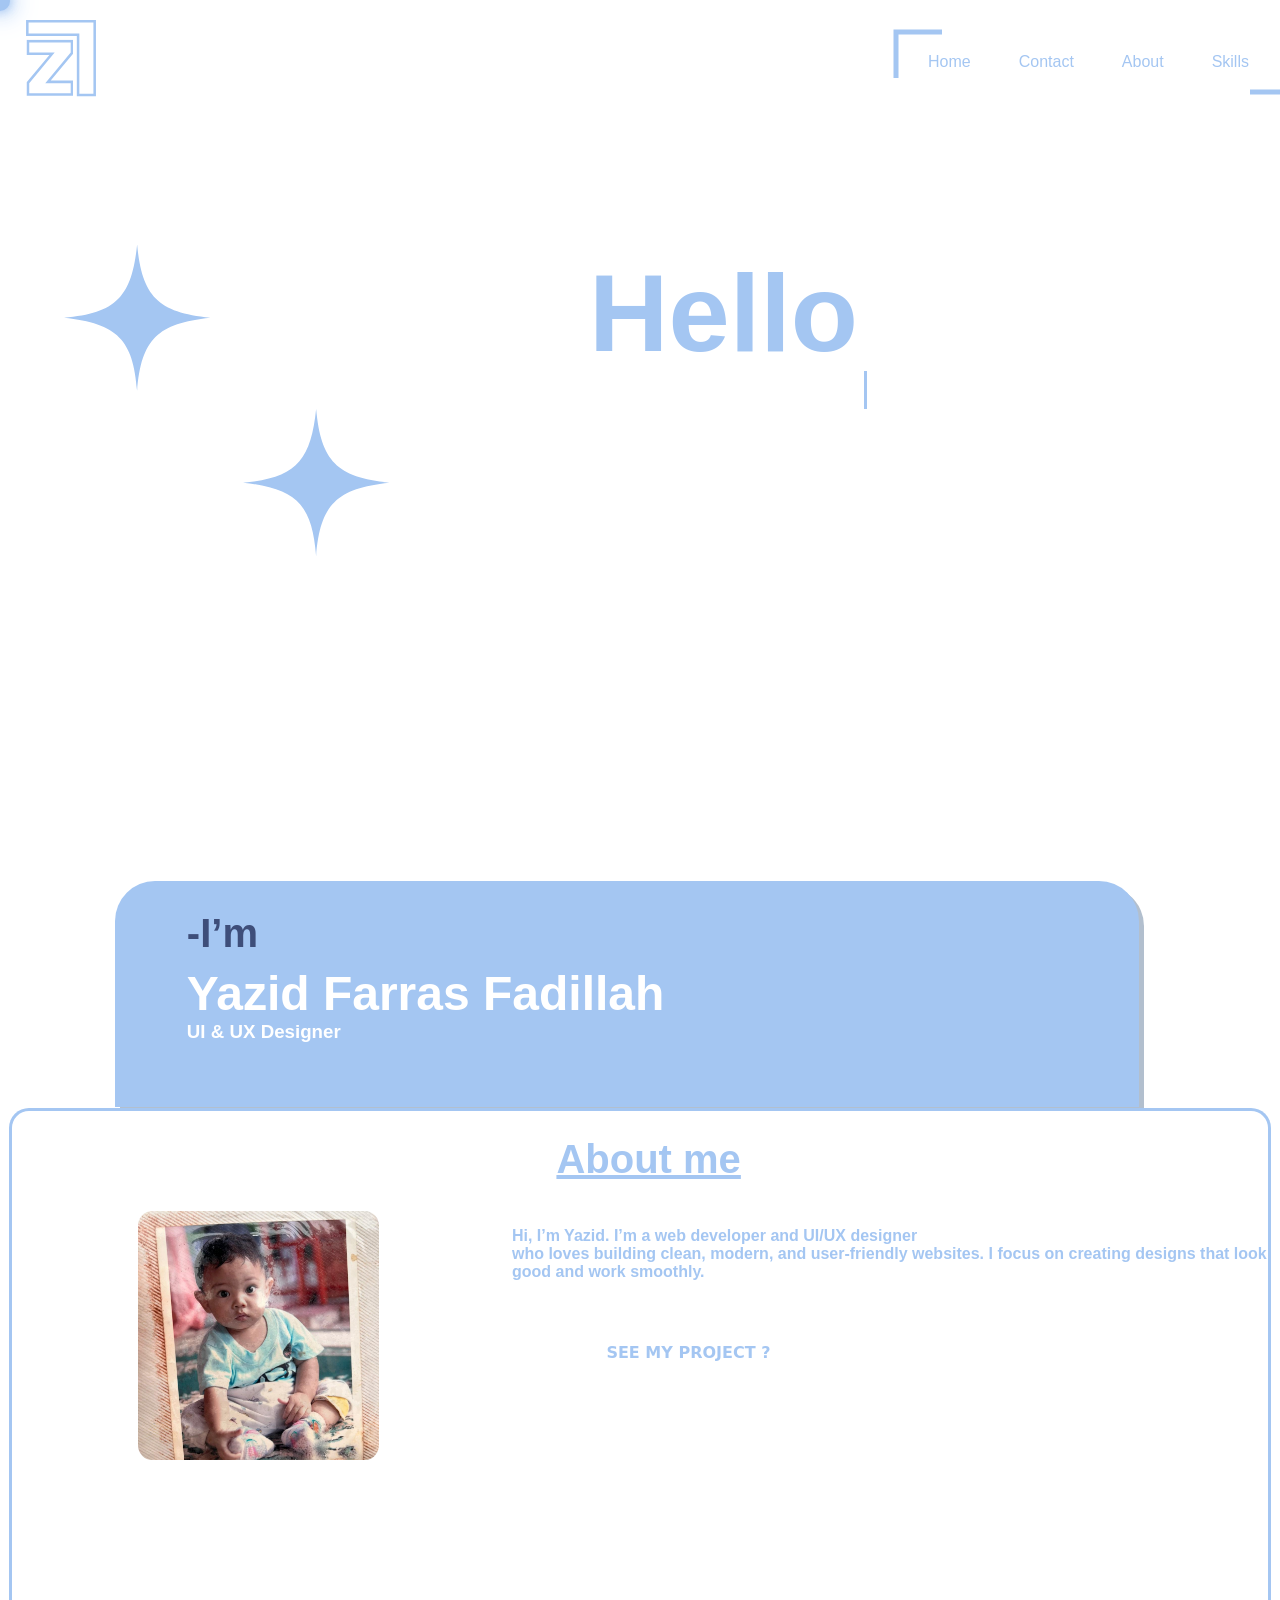
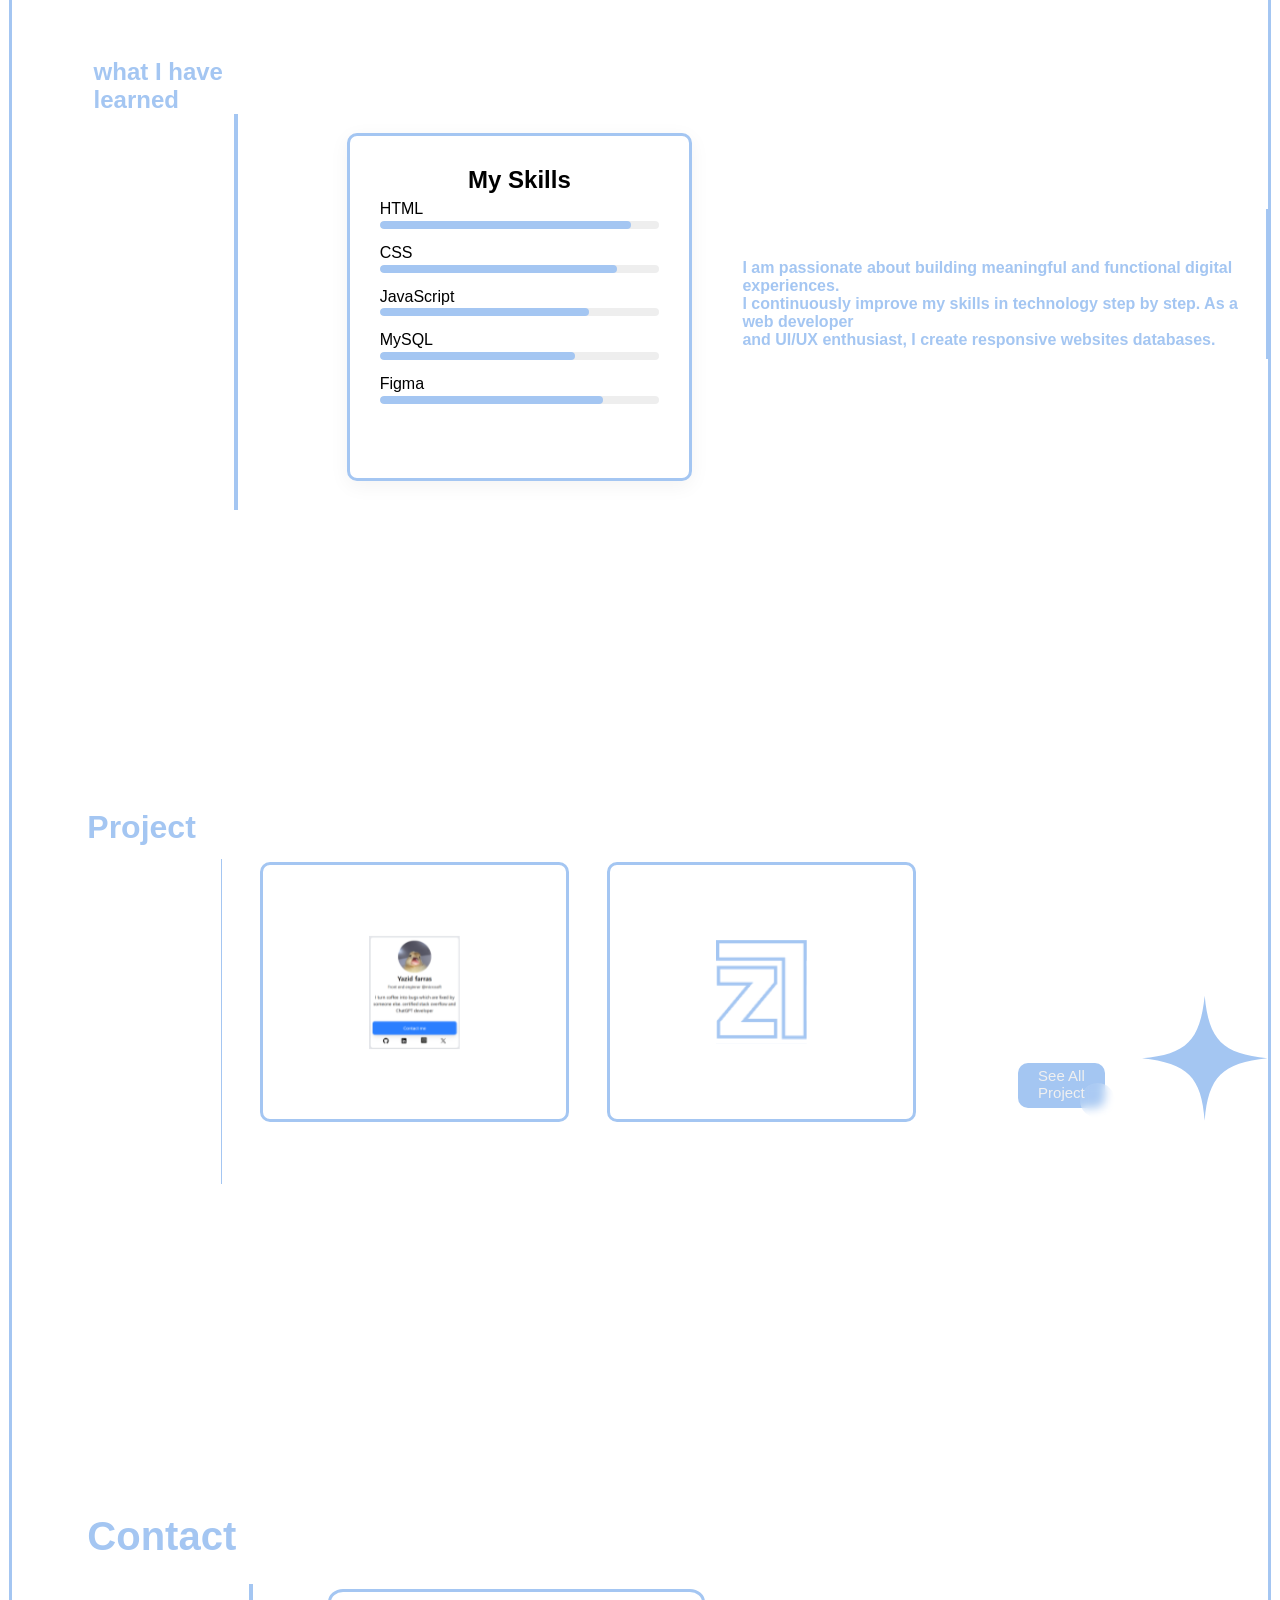
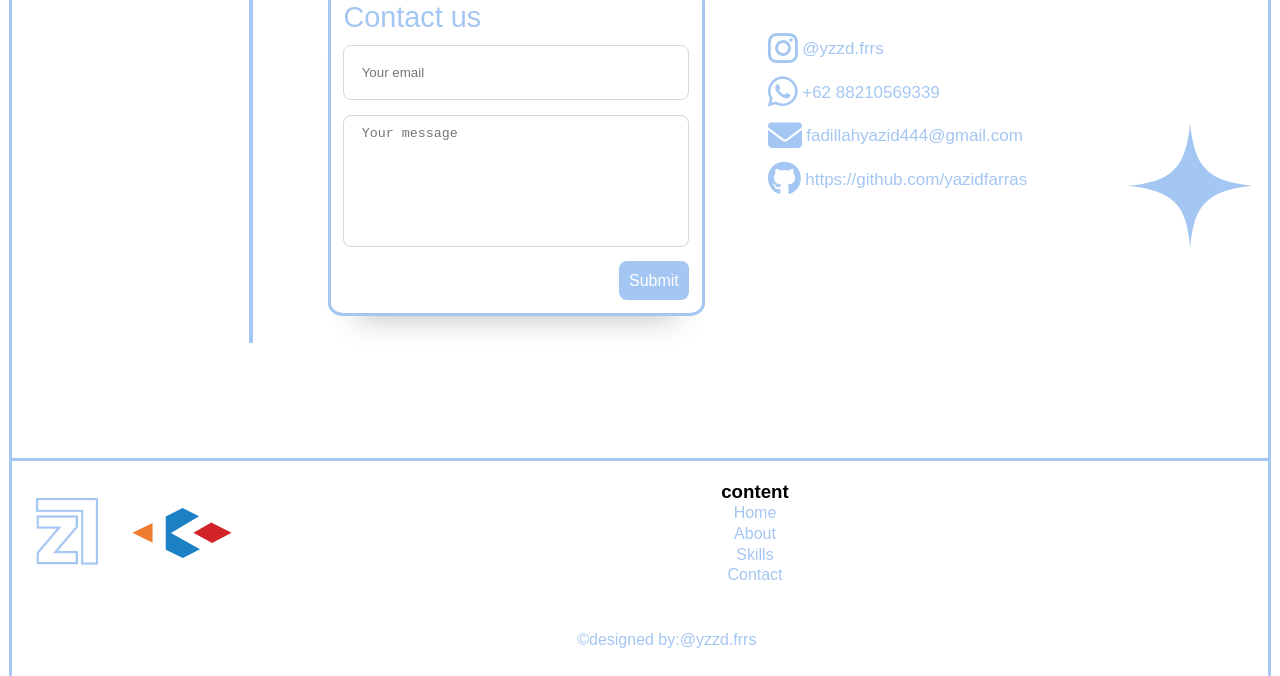
==== commit 5753c06b: "navbar hamburger" ====
--- a/index.html
+++ b/index.html
@@ -46,6 +46,14 @@
 
 
 
+    <!-- Hamburger Menu Button -->
+    <div class="hamburger-menu" id="hamburgerMenu">
+        <span></span>
+        <span></span>
+        <span></span>
+    </div>
+
+    <!-- Desktop Navigation -->
     <div class="nav">
         <div class="container">
             <a class="btn" href="#home">Home</a>
@@ -58,6 +66,14 @@
                     stroke-width="5"></rect>
             </svg>
         </div>
+    </div>
+
+    <!-- Mobile Navigation Menu -->
+    <div class="mobile-nav-menu" id="mobileNavMenu">
+        <a class="mobile-nav-link" href="#home">Home</a>
+        <a class="mobile-nav-link" href="#about">About</a>
+        <a class="mobile-nav-link" href="#skills">Skills</a>
+        <a class="mobile-nav-link" href="#contact">Contact</a>
     </div>
     <div id="home">
 
@@ -208,7 +224,7 @@
                 <p class="card__title">Card Profile </p>
                 <p class="card__description">Create card profile with tailwind css and html aplication use the visual
                     studio code.</p>
-
+                <a href="#" class="card-demo-button" target="_blank">View Demo</a>
             </div>
         </div>
         
@@ -231,6 +247,7 @@
                 <p class="card2__title">My Logo</p>
                 <p class="card2__description">Perpaduan warna biru muda dan putih berbentuk huruf Z dan blok vector yang
                     menggambarkan netral dan lembut.</p>
+                <a href="#" class="card-demo-button" target="_blank">View Demo</a>
             </div>
         </div>
         </div>
--- a/style.css
+++ b/style.css
@@ -329,7 +329,38 @@
   margin-right: 0.7%;
   height: 70%;
   display: flex;
-}
+  align-items: center;
+  gap: 30px;
+  padding: 20px;
+}
+
+.logogw {
+  width: 70px;
+  height: 70px;
+  object-fit: contain;
+  margin-top: 0;
+  margin-left: 0;
+  transition: transform 0.3s ease;
+}
+
+.logogw:hover {
+  transform: scale(1.1);
+}
+
+.logokodein {
+  width: 100px;
+  height: auto;
+  object-fit: contain;
+  margin-bottom: 0;
+  margin-left: 0;
+  margin-top: 0;
+  transition: transform 0.3s ease;
+}
+
+.logokodein:hover {
+  transform: scale(1.1);
+}
+
 /* div content|| */
 .main2 {
   margin-left: 7%;
@@ -679,6 +710,26 @@
   font-size: 14px;
   color: #000000;
   line-height: 1.4;
+}
+
+.card-demo-button {
+  display: inline-block;
+  margin-top: 15px;
+  padding: 8px 16px;
+  background-color: #a4c6f2;
+  color: #ffffff;
+  text-decoration: none;
+  border-radius: 6px;
+  font-weight: 600;
+  font-size: 13px;
+  transition: all 0.3s ease;
+  cursor: pointer;
+}
+
+.card-demo-button:hover {
+  background-color: #173a64;
+  transform: translateY(-2px);
+  box-shadow: 0 4px 12px rgba(164, 198, 242, 0.4);
 }
 .card2 {
   position: relative;
@@ -992,21 +1043,11 @@
 .iggw,.gitgw,.ahome,.aabout,.askills,.acontact{
   color: #a4c6f2;
 }
-.logogw{
-  margin-top:4%;
-  margin-left: 5%;
-  /* width: 90px; */
-  height: max-content;
-}
-.logokodein{
-  margin-bottom: 5%;
-  margin-left: 5%;
-  width: 9%;
-  margin-top: 4.5%;
-}
 .contentfooter{
-  margin-left: 50%;
-  margin-top: 5%;
+  margin-left: auto;
+  margin-right: auto;
+  margin-top: 0;
+  text-align: center;
 }
 .aacontent{
   font-size: 7p;
@@ -1106,6 +1147,85 @@
   }
 }
 
+/* ================= HAMBURGER MENU ================= */
+.hamburger-menu {
+  display: none;
+  flex-direction: column;
+  cursor: pointer;
+  position: fixed;
+  top: 20px;
+  right: 20px;
+  z-index: 1000;
+  width: 30px;
+  height: 24px;
+  justify-content: space-around;
+}
+
+.hamburger-menu span {
+  width: 100%;
+  height: 3px;
+  background-color: #a4c6f2;
+  border-radius: 2px;
+  transition: all 0.3s ease;
+  display: block;
+}
+
+.hamburger-menu.active span:nth-child(1) {
+  transform: rotate(45deg) translate(10px, 10px);
+}
+
+.hamburger-menu.active span:nth-child(2) {
+  opacity: 0;
+}
+
+.hamburger-menu.active span:nth-child(3) {
+  transform: rotate(-45deg) translate(7px, -7px);
+}
+
+.mobile-nav-menu {
+  display: none;
+  position: fixed;
+  top: 70px;
+  right: 0;
+  width: 100%;
+  background-color: #ffffff;
+  border-bottom: 2px solid #a4c6f2;
+  z-index: 999;
+  flex-direction: column;
+  padding-top: 20px;
+  box-shadow: 0 4px 8px rgba(0, 0, 0, 0.1);
+  animation: slideDown 0.3s ease forwards;
+}
+
+.mobile-nav-menu.active {
+  display: flex;
+}
+
+.mobile-nav-link {
+  padding: 15px 20px;
+  color: #a4c6f2;
+  text-decoration: none;
+  font-weight: 500;
+  border-bottom: 1px solid #a4c6f20d;
+  transition: all 0.3s ease;
+}
+
+.mobile-nav-link:hover {
+  background-color: #a4c6f20d;
+  padding-left: 30px;
+}
+
+@keyframes slideDown {
+  from {
+    opacity: 0;
+    transform: translateY(-20px);
+  }
+  to {
+    opacity: 1;
+    transform: translateY(0);
+  }
+}
+
 /* ================= MOBILE ≤576px ================= */
 
 @media (max-width: 576px) {
@@ -1128,6 +1248,11 @@
   /* Navigation */
   .nav {
     display: none;
+  }
+
+  /* Hamburger Menu Mobile */
+  .hamburger-menu {
+    display: flex;
   }
 
   .container {
@@ -1314,6 +1439,11 @@
     margin-top: 15px;
   }
 
+  .card-demo-button {
+    padding: 6px 12px;
+    font-size: 12px;
+  }
+
   .btn-10 {
     display: none;
   }
@@ -1387,23 +1517,26 @@
   /* Footer Section */
   .beforefooter {
     flex-direction: column;
+    gap: 15px;
+    padding: 20px;
     margin-left: 1.5%;
     margin-right: 1.5%;
     height: auto;
-    padding-bottom: 20px;
   }
 
   .logogw {
-    width: 45px;
-    margin-top: 20px;
+    width: 50px;
+    height: 50px;
+    margin-top: 0;
     margin-left: 0;
-    margin-bottom: 15px;
   }
 
   .logokodein {
-    width: 20%;
+    width: 70px;
+    height: auto;
+    margin-bottom: 0;
     margin-left: 0;
-    margin-bottom: 15px;
+    margin-top: 0;
   }
 
   .textfooter {
